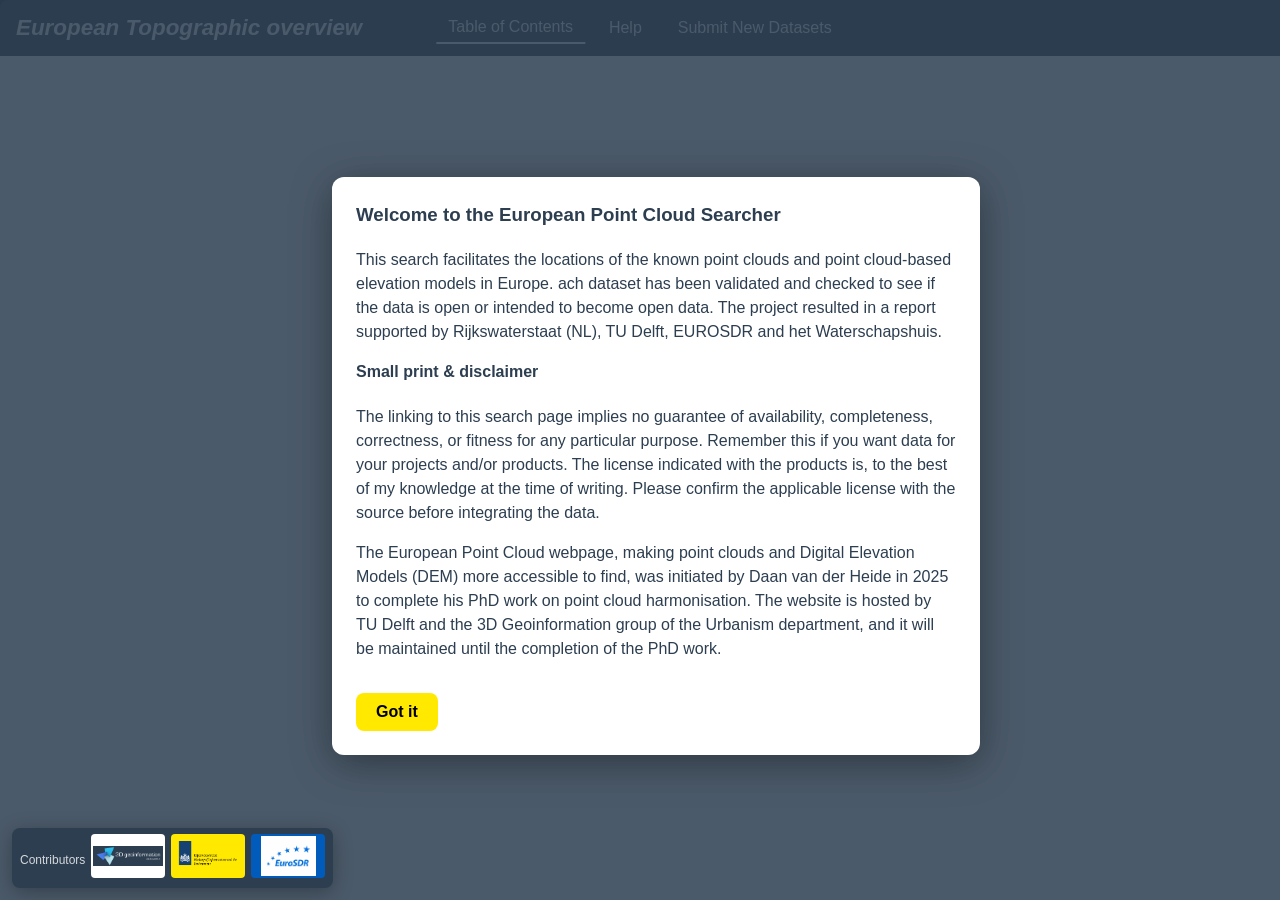
==== SRC/index.html @ 9c30ab34 "clicking" ====
<!DOCTYPE html>
<html lang="nl">
<head>
  <meta charset="UTF-8" />
  <title>European Point Clouds</title>
  <meta name="viewport" content="width=device-width, initial-scale=1" />
  <link rel="icon" type="image/png" href="images/logo_website.png">
  <link href="https://unpkg.com/maplibre-gl@2.4.0/dist/maplibre-gl.css" rel="stylesheet" />
  <style>
    html, body { height: 100%; margin: 0; font-family: 'Roboto', sans-serif; background: transparent; }
    #toc, #sidebar, #helpModal, #infoPanel { top: 70px; /* overal gelijk */ }
    .panel { position: fixed; top: 48px; right: 12px; background: #2c3e50; color: #fff; padding: 16px; border-radius: 8px; box-shadow: 0 4px 20px rgba(0,0,0,0.3); overflow-y: auto; display: none; z-index: 1001; }
    #logo-container { position: fixed; top: 12px; left: 12px; z-index: 2000; }
    #logo { height: 48px; width: auto; }
    #logo-bar { position: fixed; top: 12px; left: 12px; z-index: 2000; display: flex; align-items: center; gap: 12px; background: #2c3e50; padding: 8px 12px; border-radius: 8px; box-shadow: 0 4px 20px rgba(0,0,0,0.3); }
    /* Fullscreen background overlay */
    #introModal { display: flex; justify-content: center; align-items: center; flex-direction: column; position: fixed; top: 0; left: 0; width: 100vw; height: 100vh; background: rgba(44,62,80,0.85); z-index: 2000; }
    /* White content box inside the modal */
    #introModal .intro-content { background: #fff; color: #2c3e50; padding: 24px; border-radius: 12px; max-width: 600px; width: 90%; line-height: 1.5; box-shadow: 0 8px 40px rgba(0,0,0,0.4); overflow-y: auto; max-height: 80vh; }
    #introModal h3 { margin-top: 0; }
    #introModal h4 { margin-top: 1em; }
    #introModal button { display: inline-block; /* button only as wide as content */ margin: 16px auto 0 auto; /* auto left/right centers it */ text-align: center; /* make sure text stays centered */ padding: 10px 20px; font-size: 1rem; font-weight: bold; background: #ffe900; border: none; border-radius: 8px; cursor: pointer; transition: background 0.2s ease; }
    #introModal button:hover { background: #ffef33; }
    #toc { position: fixed; left: 12px; width: 370px; background: #2c3e50; color: #fff; padding: 24px 20px 24px 24px; border-radius: 14px; z-index: 1002; box-shadow: 0 4px 20px rgba(0,0,0,0.3); max-height: calc(90vh - 70px); /* limits height relative to window */ overflow-y: auto; /* enables scrolling */ box-sizing: border-box; /* padding stays inside width */ }
    /* Logos inside the TOC */
    #toc-logos { display: flex; justify-content: flex-start; align-items: center; gap: 12px; margin-bottom: 16px; }
    #toc-logos img { height: 36px; width: auto; cursor: pointer; transition: transform 0.2s ease; }
    #toc-logos img#logo { height: 48px; /* bigger site logo */ margin-right: 12px; }
    #helpModal { width: 25%; max-height: calc(90vh - 48px); right: 12px; top: 70px; background: #2c3e50; /* <-- witte achtergrond */ color: #fff; /* tekst zwart maken */ padding: 24px; /* wat lucht rondom */ border-radius: 12px; box-shadow: 0 8px 40px rgba(0,0,0,0.3); }
    #helpModal a { color: #fff; /* wit */ font-weight: bold; /* vetgedrukt */ text-decoration: underline; }
    #helpModal a:visited, #helpModal a:active, #helpModal a:hover { color: #fff; /* blijft wit in alle staten */ }
    #contributors-label { font-size: 0.75rem; /* kleiner */ color: #fff; /* wit */ text-align: center; /* netjes onder de logo’s */ margin-top: 4px; /* beetje ruimte erboven */ opacity: 0.8; /* iets subtieler */ }
    #toc-logos img:hover { transform: scale(1.1); }
    #toc h2 { font-size: 2.2rem; margin-top: 0; margin-bottom: 14px; text-align: center; }
    #toc input { width: 100%; border-radius: 8px; margin-bottom: 20px; padding: 12px; font-size:1.1rem; background: #fff; color: #222; border: none; outline: none; font-family: inherit; box-sizing: border-box; }
    #toc h3 { margin: 8px 0 18px 0; font-size: 1.2rem; font-weight: bold; color: #ffe900; letter-spacing: 0.02em; text-align: center; /* titel in het midden */ }
    .legend-categories { display: flex; flex-wrap: nowrap; /* alle vier op één rij */ gap: 12px; /* gelijke ruimte ertussen */ margin-bottom: 22px; }
    .legend-btn { flex: 1; /* alle knoppen even breed */ display: flex; flex-direction: column; /* kleur boven, tekst eronder */ align-items: center; /* alles gecentreerd */ justify-content: center; gap: 6px; /* ruimte tussen kleur en tekst */ font-size: 1rem; font-weight: 600; padding: 12px 0; border-radius: 8px; border: none; cursor: pointer; background: #242a34; color: #fff; outline: 2px solid transparent; transition: background 0.15s, outline 0.15s; }
    .legend-btn.active, .legend-btn:focus { background: #444; outline: 2px solid #ffe900; }
    .legend-btn[data-color]::before { content: ""; width: 20px; height: 20px; border-radius: 4px; background: var(--cat-color, #bbb); border: 2px solid #fff; box-shadow: 0 0 0 1px #111; }
    .legend-btn:hover::before { border-color: #ffe900; /* Rijkswaterstaat-geel */ }
    .legend-btn.home-btn { flex-direction: column; gap: 4px; }
    .legend-btn.home-btn::before { content: "🏠"; /* huis-icoon, kan je ook vervangen door een img */ font-size: 1.4rem; line-height: 1; }
    .legend-btn.region-btn::before { content: ""; width: 24px; height: 24px; background: url('images/region_icon.svg') no-repeat center center / contain; }
    .overview-btn { display: block; width: 100%; /* volle breedte van de TOC */ text-align: center; /* tekst in het midden */ background: #ffe900; color: #333; font-weight: bold; border-radius: 8px; padding: 10px 0; /* horizontaal padding eruit, zodat het smal blijft */ border: none; cursor: pointer; transition: background 0.12s; box-sizing: border-box; }
    .legend-btn.overview-home-btn { background: #ffe900; color: #333; font-weight: bold; }
    .legend-btn.overview-home-btn:hover { background: #ffef33; }
    .overview-btn:hover { background: #ffe666; }
    .divider { border-top: 2px dashed #ffe900; margin: 22px 0 10px 0; text-align: center; position: relative; font-size: 1rem; color: #ffe900; letter-spacing: 0.04em; opacity: 0.95; }
    .country-list { margin: 0; padding: 0; list-style: none; overflow: hidden; }
    .country-item { background: rgba(255,255,255,0.08); color: #fff; margin-bottom: 8px; padding: 10px 14px; border-radius: 7px; font-size: 1.08rem; cursor: pointer; border-left: 6px solid var(--cat-color, #ffe900); opacity: 0; max-height: 0; transition: all 0.55s cubic-bezier(0.77,0,0.175,1); transform: translateY(-20px); }
    .country-item.show { opacity: 1; max-height: 48px; transform: translateY(0); }
    #sidebar { right: 12px; left: auto; width: 40vw; min-width: 340px; max-width: 800px; max-height: calc(90vh - 48px); background: #2c3e50; color: #fff; padding: 24px; border-radius: 12px; box-shadow: 0 8px 40px rgba(0,0,0,0.40); overflow-y: auto; display: none; z-index: 1002; font-size: 1.1rem; box-sizing: border-box; }
    #sidebar a { color: #fff; font-weight: bold; text-decoration: underline; word-break: break-all; }
    #sidebar-header { display: flex; justify-content: space-between; align-items: center; margin-bottom: 12px; position: relative; }
    #sidebar-header h3 { margin: 0; font-weight: bold; font-size: 20px; color: white; flex: 1 1 auto; line-height: 1.2; overflow: hidden; text-overflow: ellipsis; white-space: nowrap; }
    #map { position: absolute; top: 0; right: 0; bottom: 0; left: 0; }
    #tabs { display: flex; align-items: center; justify-content: space-between; background: #2c3e50; padding: 15px 16px; position: fixed; top: 0; width: 100%; z-index: 1003; box-sizing: border-box; }
    #tab-title { color: #fff; font-size: 1.4rem; font-weight: bold; white-space: nowrap; font-weight: bold; /* vet */ font-style: italic; /* cursief */ }
    #tab-buttons { position: absolute; left: 50%; transform: translateX(-50%); /* echt centreren */ display: flex; gap: 12px; }
    #tabs button { color: #fff; background: none; border: none; padding: 6px 12px; font-size: 1rem; cursor: pointer; }
    .info-step { display: flex; flex-wrap: wrap; gap: 16px; margin-bottom: 28px; align-items: flex-start; }
    .info-text { flex: 1 1 55%; min-width: 240px; }
    .info-gif { flex: 1 1 40%; text-align: center; }
    .info-gif img { max-width: 100%; border-radius: 8px; box-shadow: 0 2px 8px rgba(0,0,0,0.4); }
    #tabs button.active { border-bottom: 2px solid #fff; }
    .toc-category-btn { flex: 0 0 auto; padding: 4px 8px; margin: 2px; font-size: 0.8rem; background: #444; color: #fff; border: none; border-radius: 4px; cursor: pointer; }
    .toc-category-btn:hover { background: #666; }
    li { padding: 8px 0; cursor: pointer; }
    li:hover { text-decoration: none; }
    #infoPanel { display: none; position: fixed; /* make sure it floats like the other panels */ left: 12px; /* adjust this to move it lower */ width: 42vw; min-width: 340px; max-width: 860px; max-height: calc(90vh - 90px); /* match the new top value */ background: #2c3e50; /* match sidebar style if you want */ color: #fff; padding: 24px; border-radius: 12px; box-shadow: 0 8px 40px rgba(0,0,0,0.40); overflow-y: auto; z-index: 1002; font-size: 1.1rem; box-sizing: border-box; }
    li { padding: 8px 0; cursor: default; /* geen klik-handje meer */ text-decoration: none; /* geen underline */ }
    li a { cursor: pointer; text-decoration: underline; color: #fff; /* of je eigen kleur */ }
    li a:hover { text-decoration: underline; /* blijft klassiek link-gedrag */ }
    #logo-bar-bottom { position: fixed; bottom: 12px; left: 12px; z-index: 2000; display: flex; align-items: center; justify-content: center; gap: 6px; /* kleine afstand */ background: #2c3e50; padding: 6px 8px; border-radius: 8px; box-shadow: 0 4px 20px rgba(0,0,0,0.3); }
    #logo-bar-bottom img { width: 70px; /* vaste breedte */ height: 40px; /* vaste hoogte */ object-fit: contain; /* behoud verhoudingen binnen dat vlak */ background: #fff; /* evt. standaard achtergrond */ padding: 2px; border-radius: 4px; }
    #logo-bar-bottom img:hover { transform: scale(1.1); }
    #logo-bar-bottom a#logo-tudelft img { background: #fff !important; }
    #logo-bar-bottom a#logo-eurosdr img { background: #005bbb !important; }
    #logo-bar-bottom a#logo-rws img { background: #ffe900 !important; }
  </style>
</head>
<body> 
  <!-- <div id="logo-container"> --> 
    <div id="map">

    </div> 
    <div id="toc" class="panel"> 
      <div id="toc-country" style="display:block;"> 
        <!-- <h2>Topographic data overview of Europe</h2> -->
        <input id="tocSearch" placeholder="Search a country..." /> 
        <h3>Category search</h3> 
        <div id="legendCategories" class="legend-categories"></div> 
        <button id="overviewBtn" class="overview-btn">Reset view</button> 
        <div id="dividerLine" class="divider" style="display:none;">&mdash;&mdash;&mdash; Available countries &mdash;&mdash;&mdash;</div> 
        <ul id="countryList" class="country-list"></ul> 
      </div> 
      
      <!-- Regio-TOC --> 
      <div id="toc-region" style="display:none;"> 
        <h2>National level data overview</h2> 
        <div id="regionFilterBtns" style="margin-bottom:14px;"></div> 
        <div id="regionDividerLine" class="divider" style="display:none;">&mdash;&mdash;&mdash; Available regions &mdash;&mdash;&mdash;</div> 
        <ul id="regionList" class="country-list"></ul> 
        <button id="regionOverviewBtn" class="overview-btn" style="margin-top:18px;">Return to national overview</button> </div> 
      </div> <div id="sidebar" class="panel"> 
        <div id="sidebar-header">
           <h3 id="infoTitle"></h3> 
          </div> <div id="info">Select a country.</div> 
        </div> <div id="helpModal" class="panel"> 
          
          <!-- <button id="helpModalClose">&times;</button> --> 
        <div id="helpModalContent">
          <h3>Help us grow the European Point Clouds website</h3> 
          <p>We aim to provide the most complete overview of available point cloud and elevation datasets. However, some data might still be missing or not yet included.</p> 
          <p> Your contribution helps us keep this overview accurate and up to date. Do you know of data that should be added? Let us know, and we will include it as soon as possible.</p> 
          <p>Simply click the link to the google form, and fill in the questions!!</p> 
          <a href="https://forms.gle/3NaWoRirKtWohpAC6" target="_blank" rel="noopener noreferrer">Click here to fill out the form</a> 
        </div> 
      </div> 
          
          
      <div id="tabs"> 
        <div id="tab-title">European Topographic overview</div> <div id="tab-buttons">
          <button id="tab-toc" class="active">Table of Contents</button> 
          <button id="tab-info">Help</button> 
          <button id="tab-help">Submit New Datasets </button> 
        </div> <div id="tab-spacer"></div>
          </div> <div id="introModal" class="panel"> 
          <div class="intro-content"> 
            <h3>Welcome to the European Point Cloud Searcher</h3> 
            <p> This search facilitates the locations of the known point clouds and point cloud-based elevation models in Europe. 
              ach dataset has been validated and checked to see if the data is open or intended to become open data. 
              The project resulted in a report supported by Rijkswaterstaat (NL), TU Delft, EUROSDR and het Waterschapshuis. </p> 
              <h4>Small print &amp; disclaimer</h4> <p> The linking to this search page implies no guarantee of availability, completeness, correctness, or fitness for any particular purpose. 
                Remember this if you want data for your projects and/or products. 
                The license indicated with the products is, to the best of my knowledge at the time of writing. 
                Please confirm the applicable license with the source before integrating the data. </p> 
                <p> The European Point Cloud webpage, making point clouds and Digital Elevation Models (DEM) more accessible to find, was initiated by Daan van der Heide in 2025 to complete his PhD work on point cloud harmonisation. 
                  The website is hosted by TU Delft and the 3D Geoinformation group of the Urbanism department, and it will be maintained until the completion of the PhD work. </p> 
              <button id="introBtn">Got it</button> 
            </div> 
          </div> 
                
                <!-- Information Panel --> 

                <div id="infoPanel" class="panel"> 
                  <h2>How to use European Point Clouds website</h2> 
                  <p> This platform helps you explore national and regional topographic and point cloud datasets across Europe. 
                    Follow the steps below — each section includes an explanation and an example GIF. </p> 
                  <div class="info-step"> <div class="info-text"> 
                  <h3>1. Move and Zoom the Map</h3> 
                  <p> Drag the map with your mouse to move, scroll to zoom in/out, or use pinch gestures on touch devices. 
                    Hold <kbd>Shift</kbd> and drag to tilt and rotate the map. </p>
                   </div> <div class="info-gif"> <img src="images/gifs/step1.gif" alt="GIF showing map navigation" /> </div> 
                  </div> 
                  <div class="info-step"> 
                    <div class="info-text"> 
                      <h3>2. Use the Table of Contents (TOC)</h3> 
                      <p> Open the left-hand panel to browse all available countries. You can filter with the search bar or click a category button to highlight only specific dataset types: </p> 
                      <ul> 
                            <li><span style="color:#A7C1D9; font-weight:bold;">Region</span> – regional dataset</li>
                            <li><span style="color:#A9B689; font-weight:bold;">Pointcloud</span> – LiDAR datasets</li>
                            <li><span style="color:#D4602A; font-weight:bold;">Digital Elevation Model</span> – raster Digital Elevation Models</li>
                            <li><span style="color:#ffcccc; font-weight:bold;">No info</span> – no open information</li>

                       </ul> </div> 
                  
                      </div> 
                      <div class="info-step"> 
                        <div class="info-text"> 
                          <h3>3. Select a Country</h3> 
                          <p> Click a country in the TOC list, or directly on the map. The map will highlight the country and show information in the right-hand panel. 
                            If regional data exists, a new panel with regions will appear. </p> 
                          </div> 
                              <div class="info-gif"> <img src="images/gifs/step2.gif" alt="GIF showing search in TOC" /> </div> 
                        </div> <div class="info-step"> 
                          <div class="info-text"> 
                            <h3>4. Explore Detailed Information</h3> 
                            <p>When you select a country or region, details will appear: dataset type, accuracy, acquisition year, and links to the provider. The dataroom link, refers you to the landing page where you can download the elevation datasets. </p> 
                            </div> <div class="info-gif"> <img src="images/step3.png" alt="GIF showing information panel" /> </div> 
                            </div> <div class="info-step"> <div class="info-text"> <h3>5. Return to Overview</h3> 
                            <p> Use the <em>Return to national Overview view</em> button in the TOC to reset the map and return to the full European overview. </p> 
                            </div> <div class="info-gif"> <img src="images/gifs/step5.gif" alt="GIF showing overview reset" /> </div> 
                            </div> 
                            </div>
                            <div id="logo-bar-bottom">
                               <div id="contributors-label">Contributors</div> 
                               <a id="logo-tudelft" href="https://3d.bk.tudelft.nl/" target="_blank"> <img src="images/logo_tudelft.png" alt="TU Delft"> </a> 
                               <a id="logo-rws" href="https://www.rijkswaterstaat.nl/" target="_blank"> <img src="images/logo_rws.png" alt="Rijkswaterstaat"> </a> 
                               <a id="logo-eurosdr" href="https://www.eurosdr.net/" target="_blank"> <img src="images/logo_eurosdr.png" alt="EuroSDR"> </a> 
                            </div> 
                            <script src="https://unpkg.com/maplibre-gl@2.4.0/dist/maplibre-gl.js"></script> 
                            <script src="https://unpkg.com/@turf/turf@6/turf.min.js"></script> 

          <script> (function() { 
    function debounce(fn, delay) { 
        let timer; 
        return function(...args) { 
            clearTimeout(timer); 
            timer = setTimeout(() => fn.apply(this, args), delay); 
        }; 
    } 

    const categoryColors = { 
        Region: '#A7C1D9', 
        Pointcloud: '#A9B689', 
        DEM: '#D4602A', 
        'No Info':'#8E8E93' 
    }; 

    // State 
    let countriesData, regionsData; 
    let selectedCountryFeature = null; 
    let selectedRegionFeatureId = null; 
    let activeCategory = null; 

    // DOM 
    function showCountryTOC() { 
        document.getElementById('toc-country').style.display = 'block'; 
        document.getElementById('toc-region').style.display = 'none'; 
    } 

    function showRegionTOC() { 
        document.getElementById('toc-country').style.display = 'none'; 
        document.getElementById('toc-region').style.display = 'block'; 
    } 

    function overviewReset() { 
        activeCategory = null; 
        selectedCountryFeature = null; 
        selectedRegionFeatureId = null; 
        regionsData = null; 
        document.getElementById('tocSearch').value = ''; 
        document.querySelectorAll('.legend-btn').forEach(b => b.classList.remove('active')); 
        showCountryTOC(); 
        if (window.map) { 
            if (map.getLayer('country-fill')) map.setLayoutProperty('country-fill', 'visibility', 'visible'); 
            if (map.getLayer('country-border')) map.setLayoutProperty('country-border', 'visibility', 'visible'); 
            if (map.getLayer('region-fill')) map.removeLayer('region-fill'); 
            if (map.getLayer('region-border')) map.removeLayer('region-border'); 
            if (map.getSource('regions')) map.removeSource('regions'); 
            map.easeTo({ center: [5, 50], zoom: 5, pitch: 0, bearing: 0, duration: 1000 }); 
        } 
        map.setMinZoom(2); 
        sidebar.style.display = 'none'; // Sidebar sluiten bij reset 
        renderCountriesList(); 
    } 

    const sidebar = document.getElementById('sidebar'); 
    const infoBox = document.getElementById('info'); 
    const infoTitleEl = document.getElementById('infoTitle'); 
    // const closeBtn = document.getElementById('closeBtn'); 
    const introModal = document.getElementById('introModal'); 
    const introBtn = document.getElementById('introBtn'); 
    const legendCatsEl = document.getElementById('legendCategories'); 
    const overviewBtn = document.getElementById('overviewBtn'); 
    const countryListEl = document.getElementById('countryList'); 
    const dividerLine = document.getElementById('dividerLine'); 
    const tocSearch = document.getElementById('tocSearch'); 
    const tabs = { 
        toc: document.getElementById('tab-toc'), 
        info: document.getElementById('tab-info'), 
        help: document.getElementById('tab-help') 
    }; 
    const infoPanel = document.getElementById('infoPanel'); 
    const panels = { 
        toc: document.getElementById('toc'), 
        info: infoPanel, // <-- juiste panel koppelen 
        help: document.getElementById('helpModal') 
    }; 

    // Init 
    // tocSearch.addEventListener('input', debounce(updateTOCList, 200)); 
    tocSearch.addEventListener('input', renderCountriesList); 
    overviewBtn.onclick = overviewReset; 
    introBtn.addEventListener('click', () => introModal.style.display = 'none'); 
    tabs.toc.addEventListener('click', () => showTab('toc')); 
    tabs.info.addEventListener('click', () => showTab('info')); 
    tabs.help.addEventListener('click', () => showTab('help')); 
    // document.getElementById('helpModalClose').addEventListener('click', () => showTab('toc')); 

    function showTab(name) { 
        Object.keys(panels).forEach(key => { 
            panels[key].style.display = (key === name) ? 'block' : 'none'; 
            tabs[key].classList.toggle('active', key === name); 
        }); 
        if (name === 'help') { 
            sidebar.style.display = 'none'; // Sidebar verbergen bij help 
        } 
    } 

    // Load data 
    fetch('data/map_data_overview.geojson') 
    .then(r => r.json()) 
    .then(cd => { 
        countriesData = cd; 
        countriesData.features.forEach((f, i) => { 
            if (f.id === undefined) f.id = i; 
            const d = f.properties.Data; 
            if (!d || d.trim() === '') { 
                f.properties.Data = 'No Info'; // altijd zelfde notatie 
            } 
            f.properties.infoStatus = d ? (d.toLowerCase() === 'region' ? 'region' : 'hasinfo') : 'noinfo'; 
        }); 
        introModal.style.display = 'flex'; 
        setTimeout(() => { 
            introBtn.disabled = false; 
            introBtn.style.display = 'inline-block'; 
        }, 5000); 
        renderCategoryButtons(); 
        renderCountriesList(); 
        initMap(); 
        updateTOCList(); 
        showTab('toc'); 
    }); 

    function renderCategoryButtons() { 
        legendCatsEl.innerHTML = ''; 
        const orderedCats = ['Pointcloud', 'DEM', 'No Info', 'Region']; 
        orderedCats.forEach(cat => { 
            const color = categoryColors[cat] || '#8E8E93'; 
            const btn = document.createElement('button'); 
            btn.className = 'legend-btn'; 
            btn.setAttribute('data-color', cat); 
            btn.style.setProperty('--cat-color', color); 
            if (cat === 'Region') { 
                btn.classList.add('region-btn'); 
                btn.innerHTML = '<span>Regional</span>'; // logo + tekst via CSS 
            } else { 
                btn.textContent = cat; 
            } 
            btn.onclick = () => { 
                document.querySelectorAll('.legend-btn').forEach(b => b.classList.remove('active')); 
                if (activeCategory === cat) { 
                    activeCategory = null; 
                    renderCountriesList(); 
                    return; 
                } 
                activeCategory = cat; 
                btn.classList.add('active'); 
                renderCountriesList(); 
            }; 
            legendCatsEl.appendChild(btn); 
        }); 
    } 

    // NIEUW: normaliseer categorie-naam naar vaste set 
    function normalizeCat(cat) { 
        if (!cat) return 'No Info'; 
        const n = String(cat).trim().toLowerCase(); 
        if (n === 'region') return 'Region'; 
        if (n === 'pointcloud' || n === 'point cloud') return 'Pointcloud'; 
        if (n === 'dem' || n === 'digital elevation model') return 'DEM'; 
        if (n === 'no info' || n === 'noinfo' || n === 'geen info') return 'No Info'; 
        return cat; // laat onbekende labels intact 
    } 

    // NIEUW: haal kleur op ongeacht hoofdletters/varianten 
    function getCatColor(cat) { 
        return (categoryColors[normalizeCat(cat)] || '#8E8E93'); 
    } 

    // AANGEPAST: kleuren in landenlijst via getCatColor 
    function renderCountriesList() { 
        showCountryTOC(); 
        let countries = countriesData.features.filter(f => f.properties.Name && !f.properties.RegionName); 
        const q = tocSearch.value.trim().toLowerCase(); 
        if (!q && !activeCategory) { 
            countryListEl.innerHTML = ''; 
            dividerLine.style.display = 'none'; 
            return; 
        } 
        if (q) { 
            countries = countries.filter(f => f.properties.Name.toLowerCase().includes(q)); 
        } 
        if (activeCategory) { 
            countries = countries.filter(f => normalizeCat(f.properties.Data || 'No Info') === activeCategory); 
            dividerLine.style.display = 'block'; 
        } else { 
            dividerLine.style.display = 'none'; 
        } 
        countries = countries.sort((a, b) => a.properties.Name.localeCompare(b.properties.Name)); 
        countryListEl.innerHTML = ''; 
        countries.forEach((c, idx) => { 
            const li = document.createElement('li'); 
            li.className = 'country-item'; 
            li.style.setProperty('--cat-color', getCatColor(c.properties.Data)); 
            const a = document.createElement('a'); 
            a.href = '#'; 
            a.textContent = c.properties.Name; 
            a.onclick = (e) => { 
                e.preventDefault(); 
                handleCountrySelect(c); 
            }; 
            li.appendChild(a); 
            countryListEl.appendChild(li); 
            setTimeout(() => li.classList.add('show'), 70 + idx * 45); 
        }); 
    } 

    function renderRegionList() { 
        showRegionTOC(); 
        const regionFilterBtns = document.getElementById('regionFilterBtns'); 
        regionFilterBtns.innerHTML = ''; 
        regionFilterBtns.className = 'legend-categories'; 
        const countryDataType = selectedCountryFeature?.properties?.Data || 'No Info'; 

        // Overview knop (altijd) 
        const homeBtn = document.createElement('button'); 
        homeBtn.className = 'legend-btn overview-home-btn'; // apart maken 
        homeBtn.innerHTML = '<span>National dataset</span>';
        homeBtn.style.setProperty('--cat-color', getCatColor(countryDataType)); 
        homeBtn.onclick = () => { 
            // Geen active state meer – gewoon navigatie 
            const mainRegion = regionsData.features.find( 
                f => (f.properties.Name || '').toLowerCase() === (selectedCountryFeature.properties.Name || '').toLowerCase() 
            ); 
            if (mainRegion) { 
                selectRegion(mainRegion.id, mainRegion.properties); 
            } else { 
                showInfo(selectedCountryFeature.properties, false); 
            } 
        }; 
        regionFilterBtns.appendChild(homeBtn); 

        // Bepaal beschikbare categorieën 
        if (regionsData && regionsData.features && regionsData.features.length > 0) { 
            const catsAvailable = [...new Set( 
                regionsData.features.map(f => normalizeCat(f.properties.Data || 'No Info')) 
            )]; 
            catsAvailable.forEach(cat => { 
                if (cat === 'Country data') return; 
                const btn = document.createElement('button'); 
                btn.className = 'legend-btn'; 
                btn.textContent = cat; 
                btn.style.setProperty('--cat-color', getCatColor(cat)); 
                btn.onclick = () => { 
                    [...regionFilterBtns.children].forEach(b => b.classList.remove('active')); 
                    btn.classList.add('active'); 
                    const filteredRegions = regionsData.features.filter( 
                        f => normalizeCat(f.properties.Data || 'No Info') === cat 
                    ); 
                    showRegionList(filteredRegions, cat); 
                }; 
                regionFilterBtns.appendChild(btn); 
            }); 
        } 
        // Start: geen lijst 
        document.getElementById('regionList').innerHTML = ''; 
    } 

    // AANGEPAST: kleurblokjes in de regio-lijst via getCatColor 
    function showRegionList(filteredRegions, cat) { 
        const regionList = document.getElementById('regionList'); 
        const divider = document.getElementById('regionDividerLine'); 
        regionList.innerHTML = ''; 
        if ( filteredRegions.length === 1 && selectedCountryFeature && filteredRegions[0].properties.Name.toLowerCase() === selectedCountryFeature.properties.Name.toLowerCase() ) { 
            selectRegion(filteredRegions[0].id, filteredRegions[0].properties); 
            divider.style.display = 'none'; 
            return; 
        } 
        divider.style.display = (cat && cat !== 'Country data' && filteredRegions.length > 0) ? 'block' : 'none'; 
        filteredRegions.forEach((f, i) => { 
            if (f.id === undefined) f.id = i; 
            const li = document.createElement('li'); 
            li.className = 'country-item'; 
            li.textContent = f.properties.Name; 
            li.style.setProperty('--cat-color', getCatColor(normalizeCat(f.properties.Data))); 
            li.onclick = () => { 
                const region = regionsData.features.find(r => r.id === f.id); 
                if (region) { 
                    selectRegion(region.id, region.properties); 
                } else { 
                    showInfo(f.properties, true); 
                } 
            }; 
            regionList.appendChild(li); 
            setTimeout(() => li.classList.add('show'), 70 + i * 45); 
        }); 
    } 

    function handleCountrySelect(feature) { 
        selectedCountryFeature = feature; 
        fetch(`data/region_map_data_${feature.properties.Name.toLowerCase().replace(/\s+/g, '_')}.geojson`)


        .then(r => r.ok ? r.json() : Promise.reject()) 
        .then(rd => { 
            if (rd && rd.features) { 
                rd.features.forEach((f, i) => { 
                    if (f.id === undefined) f.id = i; 
                    f.properties.Data = normalizeCat(f.properties.Data); 
                }); 
            } 
            regionsData = rd; 
            let mainRegion = regionsData.features.find( 
                f => (f.properties.Name || '').toLowerCase() === (feature.properties.Name || '').toLowerCase() 
            ); 
            selectedCountryFeature.mainRegion = mainRegion || null; 
            if (mainRegion) { 
                // Prefer the main region 
                showInfo(mainRegion.properties, true); 
                if (map.getSource('regions')) { 
                    if (selectedRegionFeatureId !== null) { 
                        map.setFeatureState({ source: 'regions', id: selectedRegionFeatureId }, { selected: false }); 
                    } 
                    selectedRegionFeatureId = mainRegion.id; 
                    map.setFeatureState({ source: 'regions', id: mainRegion.id }, { selected: true }); 
                } else { 
                    selectedRegionFeatureId = mainRegion.id; 
                } 
                try { 
                    const bbox = turf.bbox(mainRegion); 
                    map.fitBounds([[bbox[0], bbox[1]], [bbox[2], bbox[3]]], { padding: 20, duration: 1000, pitch: 45, bearing: 0 }); 
                } catch (e) {} 
            } else { 
                // Fallback: no region found 
                showInfo(feature.properties, false); 
            } 
            renderRegionList(); 
            showRegionsOnMap(regionsData); // These must always run 
            showTab('toc'); 
            map.setMinZoom(5); 
        }) 
        .catch(() => { 
            regionsData = { type: 'FeatureCollection', features: [] }; 
            renderRegionList(); 
            showInfo(feature.properties, false); 
            showTab('toc'); 
            map.setMinZoom(5); 
        }); 
    } 

    document.getElementById('regionOverviewBtn').onclick = overviewReset; 

    function updateTOCForType(type) { 
        tocSearch.style.display = 'none'; 
        tocList.innerHTML = ''; 
        tocList.style.display = 'flex'; 
        tocList.style.flexWrap = 'wrap'; 
        tocList.style.gap = '4px'; 
        const colorMap = { 
            Region: '#A7C1D9', 
            Pointcloud: '#A9B689', 
            DEM: '#D4602A', 
            'No info': '#8E8E93' 
        }; 
        const matches = countriesData.features 
        .filter(f => type === 'No info' ? !f.properties.Data : f.properties.Data === type) 
        .map(f => f.properties.Name) 
        .sort(); 
        if (!matches.length) { 
            tocList.innerHTML = '<li><em>No matches</em></li>'; 
        } else { 
            matches.forEach(name => { 
                const li = document.createElement('li'); 
                li.textContent = name; 
                li.style.backgroundColor = colorMap[type]; 
                li.style.color = '#fff'; 
                li.style.padding = '4px 8px'; 
                li.style.margin = '2px'; 
                li.addEventListener('click', () => { 
                    const feat = countriesData.features.find(f => f.properties.Name === name); 
                    handleCountrySelect(feat); 
                }); 
                tocList.append(li); 
            }); 
        } 
        const resetBtn = document.createElement('button'); 
        resetBtn.textContent = 'Reset view'; 
        resetBtn.style.padding = '4px 8px'; 
        resetBtn.style.margin = '2px'; 
        resetBtn.addEventListener('click', resetToCountries); 
        tocList.append(resetBtn); 
    } 

    function updateTOCList() { 
        const q = tocSearch.value.trim().toLowerCase(); 
        countryListEl.innerHTML = ''; 
        if (!q) { 
            return; 
        } 
        let matches = countriesData.features 
        .filter(f => f.properties.Name && !f.properties.RegionName) 
        .map(f => f.properties.Name) 
        .filter(n => n.toLowerCase().includes(q)); 
        matches = Array.from(new Set(matches)).sort(); 
        if (!matches.length) { 
            countryListEl.innerHTML = '<li><em>No matches</em></li>'; 
            return; 
        } 
        matches.forEach(name => { 
            const li = document.createElement('li'); 
            li.className = 'country-item'; 
            li.textContent = name; 
            countryListEl.appendChild(li); 
            setTimeout(()=>li.classList.add('show'), 70); // optioneel, voor animatie 
            li.onclick = () => alert('Select: ' + name); 
        }); 
    } 

    function initMap() { 
        window.map = new maplibregl.Map({ 
            container: 'map', 
            style: { 
                version: 8, 
                sources: { 
                    osm: { 
                        type: 'raster', 
                        tiles: ['https://tile.openstreetmap.org/{z}/{x}/{y}.png'], 
                        tileSize: 256 
                    } 
                }, 
                layers: [{ 
                    id: 'osm', 
                    type: 'raster', 
                    source: 'osm', 
                    paint: { 'raster-opacity': 1 } 
                }] 
            }, 
            center: [5, 50], 
            zoom: 4, 
            pitch: 0, 
            bearing: 0, 
            minZoom: 2, 
            maxZoom: 10 
        }); 
        map.on('load', () => { 
            const onlyCountries = { 
                type: 'FeatureCollection', 
                features: countriesData.features.filter(f => f.properties.Name && !f.properties.RegionName) 
            }; 
            map.addSource('countries', { type: 'geojson', data: onlyCountries, generateId: true }); 
            map.addLayer({ 
                id: 'country-fill', 
                type: 'fill', 
                source: 'countries', 
                paint: { 
                    'fill-color': ['case', ['boolean', ['feature-state', 'highlightAllGreen'], false], '#A7C1D9', ['==', ['get', 'Data'], 'Region'], '#A7C1D9', ['==', ['get', 'Data'], 'Pointcloud'], '#A9B689', ['==', ['get', 'Data'], 'DEM'], '#D4602A', '#8E8E93'], 
                    'fill-opacity': 0.6 
                } 
            }); 
            map.addLayer({ 
                id: 'country-border', 
                type: 'line', 
                source: 'countries', 
                paint: { 
                    'line-color': '#333', 
                    'line-width': 2 
                } 
            }); 
            ['mouseenter', 'mouseleave'].forEach(evt => { 
                map.on(evt, 'country-fill', () => map.getCanvas().style.cursor = evt === 'mouseenter' ? 'pointer' : ''); 
            }); 
            map.on('click', 'country-fill', e => { 
                const feat = e.features[0]; 
                if (feat.properties.infoStatus !== 'hasinfo' && feat.properties.infoStatus !== 'region') return; 
                handleCountrySelect(feat); 
            }); 

            // Click outside countries/regions to return to overview
            map.on('click', e => {
                // Check if click hit any features on country or region layers
                const countryFeatures = map.queryRenderedFeatures(e.point, { layers: ['country-fill'] });
                const regionFeatures = map.queryRenderedFeatures(e.point, { layers: ['region-fill'] });
                
                // If no features were hit and we're currently viewing regions, return to overview
                if (countryFeatures.length === 0 && regionFeatures.length === 0 && regionsData) {
                    overviewReset();
                }
            });
        }); 
    } 

    // AANGEPAST: kaart-styling robuust tegen hoofdletters/varianten 
    function showRegionsOnMap(rd) { 
        if (map.getLayer('country-fill')) map.setLayoutProperty('country-fill', 'visibility', 'none'); 
        if (map.getLayer('country-border')) map.setLayoutProperty('country-border', 'visibility', 'none'); 
        if (map.getLayer('region-fill')) map.removeLayer('region-fill'); 
        if (map.getLayer('region-border')) map.removeLayer('region-border'); 
        if (map.getSource('regions')) map.removeSource('regions'); 
        map.addSource('regions', { type: 'geojson', data: rd, generateId: true }); 
        map.addLayer({ 
            id: 'region-fill', 
            type: 'fill', 
            source: 'regions', 
            filter: ['!=', ['get', 'Name'], selectedCountryFeature.properties.Name], 
            paint: { 
                'fill-color': [ 
                    'case', ['boolean', ['feature-state', 'selected'], false], '#ffe900', 
                    ['==', ['downcase', ['get', 'Data']], 'region'], '#A7C1D9', 
                    ['==', ['downcase', ['get', 'Data']], 'pointcloud'], '#A9B689', 
                    ['==', ['downcase', ['get', 'Data']], 'dem'], '#D4602A', 
                    ['==', ['downcase', ['get', 'Data']], 'no info'], '#8E8E93', 
                    /* else */ '#8E8E93' 
                ], 
                'fill-opacity': 0.5 
            } 
        }); 
        map.addLayer({ 
            id: 'region-border', 
            type: 'line', 
            source: 'regions', 
            paint: { 
                'line-color': [ 'case', ['==', ['get', 'Name'], selectedCountryFeature.properties.Name], '#0367ff', '#003399' ], 
                'line-width': [ 'case', ['==', ['get', 'Name'], selectedCountryFeature.properties.Name], 4, 2 ] 
            } 
        }); 
        map.on('click', 'region-fill', e => { 
            selectRegion(e.features[0].id, e.features[0].properties); 
        }); 
    } 

    function selectRegion(id, props) { 
        console.log('selectRegion', id, props.Name); 
        if (!regionsData || !regionsData.features || !regionsData.features[id]) return; 
        if (selectedRegionFeatureId !== null) { 
            map.setFeatureState({ source: 'regions', id: selectedRegionFeatureId }, { selected: false }); 
        } 
        selectedRegionFeatureId = id; 
        map.setFeatureState({ source: 'regions', id }, { selected: true }); 
        const feature = regionsData.features[id]; 
        try { 
            const bbox = turf.bbox(feature); 
            map.fitBounds([[bbox[0], bbox[1]], [bbox[2], bbox[3]]], { padding: 20, duration: 1000, pitch: 45, bearing: 0 }); 
        } catch (e) { 
            console.warn('Kan bounding box niet bepalen:', e); 
        } 
        showInfo(props, true); 
    } 

    function resetToCountries() { 
        selectedCountryFeature = null; 
        regionsData = null; 
        map.removeLayer('region-fill'); 
        map.removeLayer('region-border'); 
        map.removeSource('regions'); 
        tocSearch.style.display = ''; 
        tocSearch.value = ''; 
        tocList.innerHTML = ''; 
        sidebar.style.display = 'none'; 
        map.easeTo({ center: [5,50], zoom:5, pitch:0, bearing:0, duration:1000 }); 
    } 

    function zoomTo(feature, pitch) { 
        const bbox = turf.bbox(feature); 
        map.fitBounds([ [bbox[0], bbox[1]], [bbox[2], bbox[3]] ], { padding:20, duration:1000, pitch, bearing:0 }); 
    } 

function showInfo(p, regionMode) { 
  const hasInfo = p.Data && p.Data.toLowerCase() !== 'region'; 
  // Titel altijd tonen 
  infoTitleEl.textContent = p.Name || 'No name'; 

  // Maintext altijd tonen (ook als er geen data is) 
  const mainText = (p.Info && p.Info.trim() !== '') 
  ? `<p>${p.Info}</p>` 
  : '<p>No info available.</p>';

  if (!hasInfo) { 
    // Alleen de tekst uit Info laten zien 
    infoBox.innerHTML = mainText; 
  } else { 
    // Tekst + tabellen tonen 
    const xyRef = p['XY Ref'] ? linkifyEPSG(p['XY Ref']) : 'N/A'; 
    const zRef = p['Z Ref'] ? linkifyEPSG(p['Z Ref']) : 'N/A'; 

    const dataHtml = `
      <h4>Acquisition & Coverage</h4>
      <ul>
        <li><strong>Dataset type:</strong> ${p.Data||'N/A'}</li>
        <li><strong>Type:</strong> ${p.Type||'N/A'}</li>
      </ul>
      <h4>Accuracy</h4>
      <ul>
        <li><strong>Planimetric:</strong> ${p.Planimetric||'N/A'} m</li>
        <li><strong>Altimetric:</strong> ${p.Altimetric||'N/A'} m</li>
      </ul>
      <h4>Additional Info</h4>
      <ul>
        <li><strong>Year:</strong> ${p.Year||'N/A'}</li>
        <li><strong>Access:</strong> <a href="${p.Link||'#'}" target="_blank">View dataroom</a></li>
        <li><strong>XY-ref:</strong> ${xyRef}</li>
        <li><strong>Z-ref:</strong> ${zRef}</li>
      </ul>`; 

    infoBox.innerHTML = mainText + dataHtml; 
  } 
  sidebar.style.display = 'block'; 
}
function linkifyEPSG(text) { 
  const m = text.match(/\(EPSG:(\d+)\)/i); 
  return m 
    ? text.replace(
        /\(EPSG:(\d+)\)/i, 
        `<a href="https://epsg.io/${m[1]}" target="_blank">(EPSG:${m[1]})</a>`
      ) 
    : text; 
}

}()); 
</script> 
</body> 
</html>
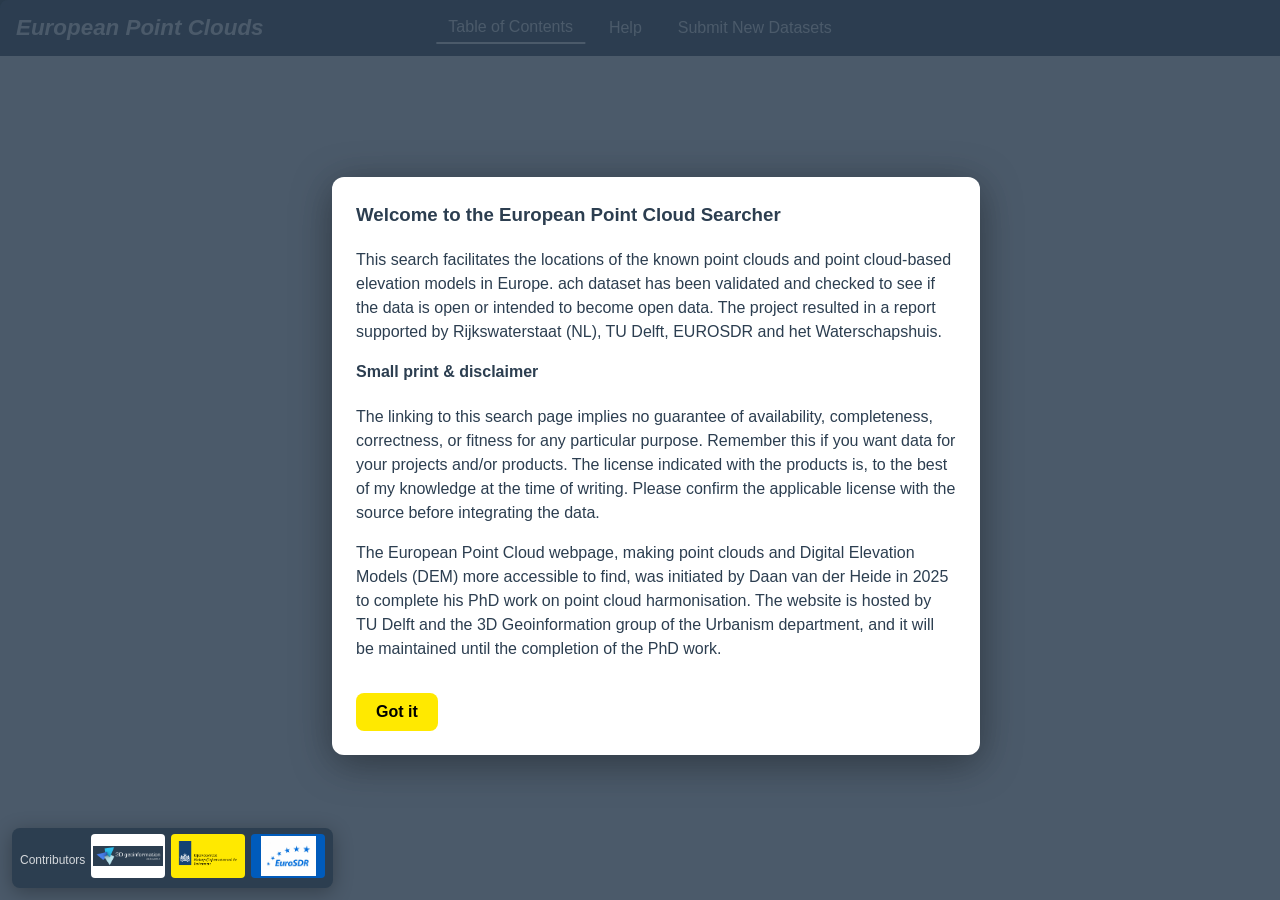
==== commit 11b065f0: "small correction in the name" ====
--- a/SRC/index.html
+++ b/SRC/index.html
@@ -121,7 +121,7 @@
           
           
       <div id="tabs"> 
-        <div id="tab-title">European Topographic overview</div> <div id="tab-buttons">
+        <div id="tab-title">European Point Clouds</div> <div id="tab-buttons">
           <button id="tab-toc" class="active">Table of Contents</button> 
           <button id="tab-info">Help</button> 
           <button id="tab-help">Submit New Datasets </button> 
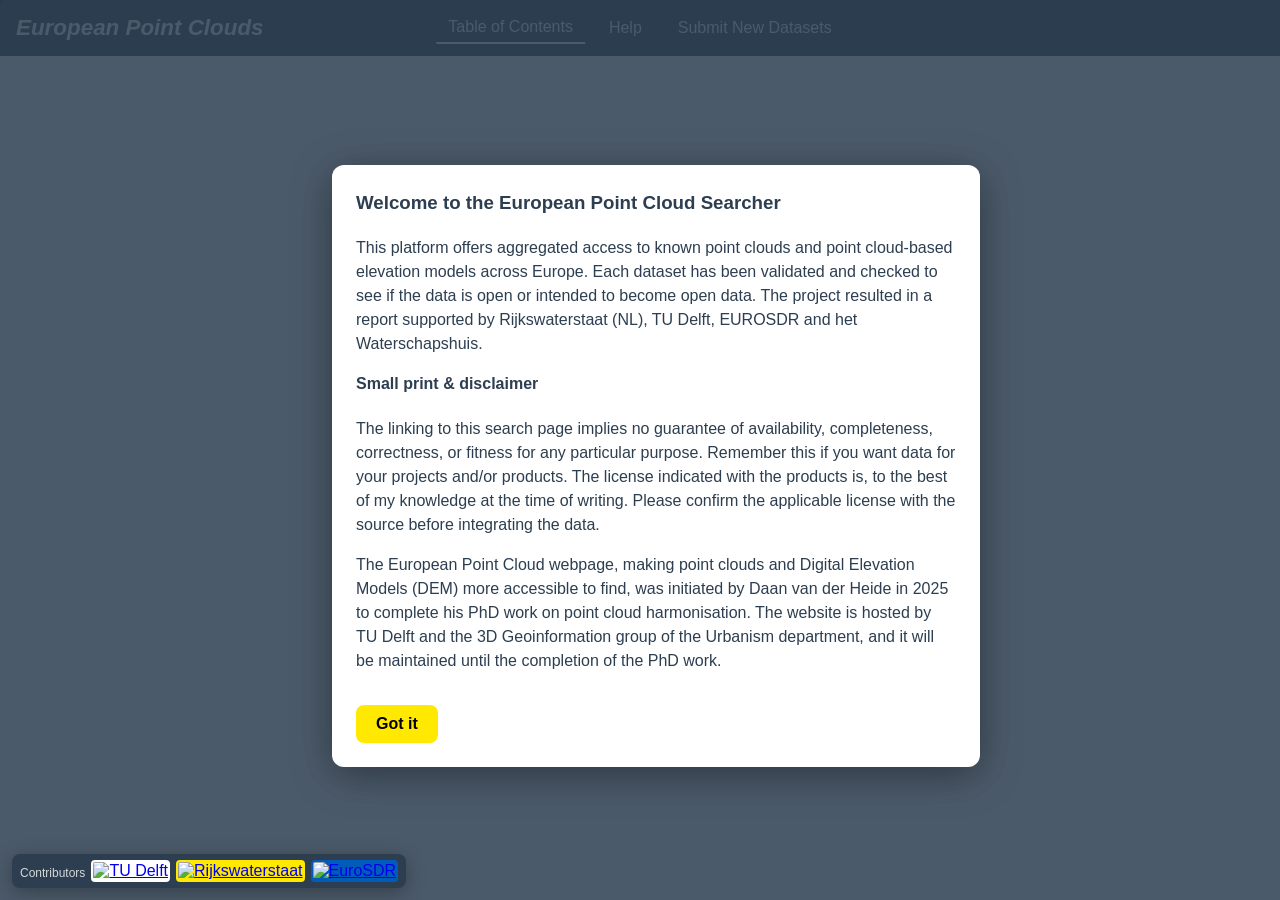
==== commit 5119ab87: "text corrections" ====
--- a/SRC/index.html
+++ b/SRC/index.html
@@ -129,8 +129,8 @@
           </div> <div id="introModal" class="panel"> 
           <div class="intro-content"> 
             <h3>Welcome to the European Point Cloud Searcher</h3> 
-            <p> This search facilitates the locations of the known point clouds and point cloud-based elevation models in Europe. 
-              ach dataset has been validated and checked to see if the data is open or intended to become open data. 
+            <p> This platform offers aggregated access to known point clouds and point cloud-based elevation models across Europe. 
+              Each dataset has been validated and checked to see if the data is open or intended to become open data. 
               The project resulted in a report supported by Rijkswaterstaat (NL), TU Delft, EUROSDR and het Waterschapshuis. </p> 
               <h4>Small print &amp; disclaimer</h4> <p> The linking to this search page implies no guarantee of availability, completeness, correctness, or fitness for any particular purpose. 
                 Remember this if you want data for your projects and/or products. 
@@ -177,7 +177,7 @@
                         </div> <div class="info-step"> 
                           <div class="info-text"> 
                             <h3>4. Explore Detailed Information</h3> 
-                            <p>When you select a country or region, details will appear: dataset type, accuracy, acquisition year, and links to the provider. The dataroom link, refers you to the landing page where you can download the elevation datasets. </p> 
+                            <p>When you select a country or region, details will appear: dataset type, accuracy, acquisition year, and links to the provider. The dataroom link refers you to the landing page where you can download the elevation datasets. </p> 
                             </div> <div class="info-gif"> <img src="images/step3.png" alt="GIF showing information panel" /> </div> 
                             </div> <div class="info-step"> <div class="info-text"> <h3>5. Return to Overview</h3> 
                             <p> Use the <em>Return to national Overview view</em> button in the TOC to reset the map and return to the full European overview. </p> 
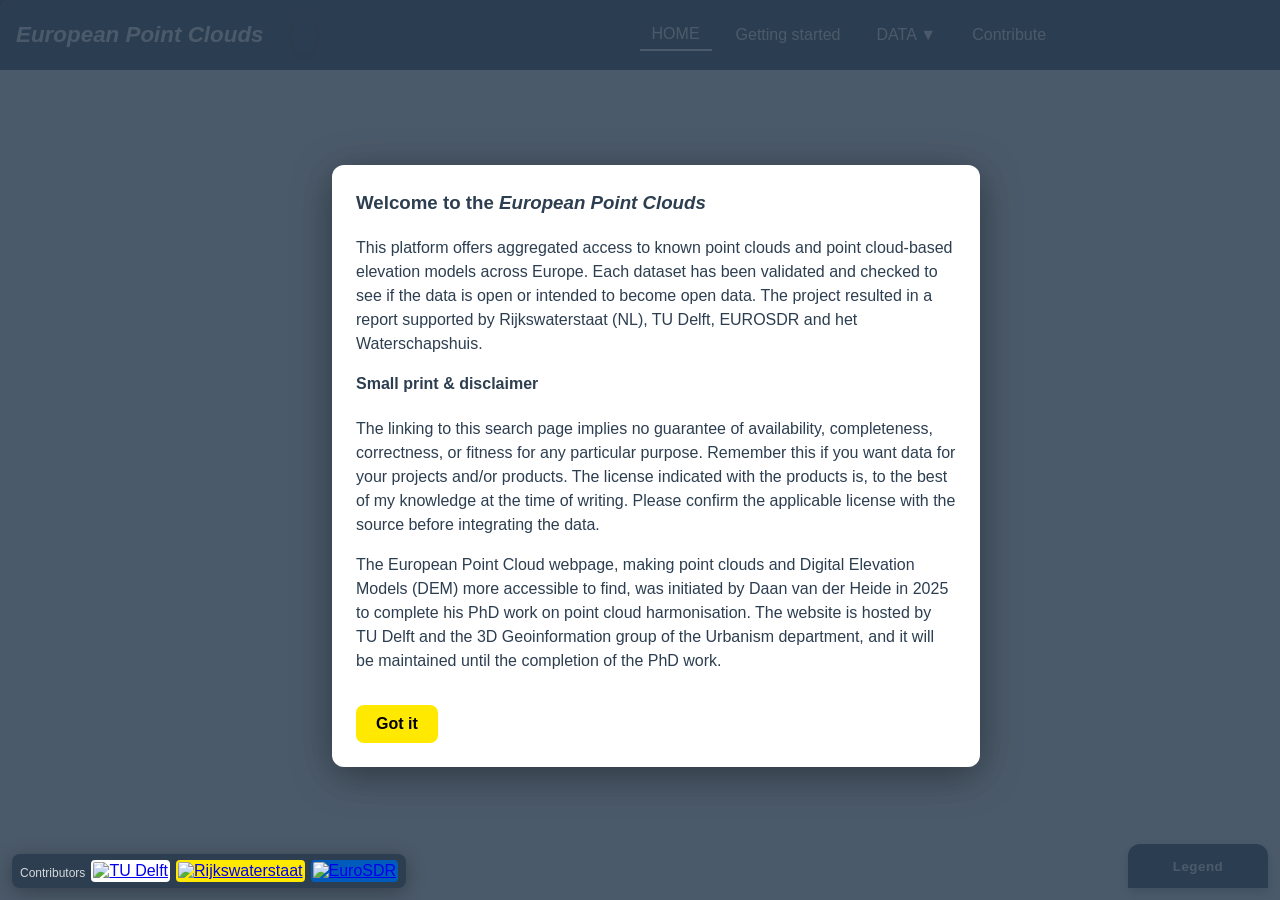
==== commit 79324ef3: "updates to the website - search bar on another location - legend - removed the TOC - working on the " ====
--- a/SRC/index.html
+++ b/SRC/index.html
@@ -21,7 +21,7 @@
     #introModal h4 { margin-top: 1em; }
     #introModal button { display: inline-block; /* button only as wide as content */ margin: 16px auto 0 auto; /* auto left/right centers it */ text-align: center; /* make sure text stays centered */ padding: 10px 20px; font-size: 1rem; font-weight: bold; background: #ffe900; border: none; border-radius: 8px; cursor: pointer; transition: background 0.2s ease; }
     #introModal button:hover { background: #ffef33; }
-    #toc { position: fixed; left: 12px; width: 370px; background: #2c3e50; color: #fff; padding: 24px 20px 24px 24px; border-radius: 14px; z-index: 1002; box-shadow: 0 4px 20px rgba(0,0,0,0.3); max-height: calc(90vh - 70px); /* limits height relative to window */ overflow-y: auto; /* enables scrolling */ box-sizing: border-box; /* padding stays inside width */ }
+    #toc { display: none !important; position: fixed; left: 0; width: 370px; background: #2c3e50; color: #fff; padding: 24px 20px 24px 24px; border-radius: 0 14px 14px 0; z-index: 1002; box-shadow: 0 4px 20px rgba(0,0,0,0.3); max-height: calc(90vh - 70px); /* limits height relative to window */ overflow-y: auto; /* enables scrolling */ box-sizing: border-box; /* padding stays inside width */ }
     /* Logos inside the TOC */
     #toc-logos { display: flex; justify-content: flex-start; align-items: center; gap: 12px; margin-bottom: 16px; }
     #toc-logos img { height: 36px; width: auto; cursor: pointer; transition: transform 0.2s ease; }
@@ -34,7 +34,7 @@
     #toc h2 { font-size: 2.2rem; margin-top: 0; margin-bottom: 14px; text-align: center; }
     #toc input { width: 100%; border-radius: 8px; margin-bottom: 20px; padding: 12px; font-size:1.1rem; background: #fff; color: #222; border: none; outline: none; font-family: inherit; box-sizing: border-box; }
     #toc h3 { margin: 8px 0 18px 0; font-size: 1.2rem; font-weight: bold; color: #ffe900; letter-spacing: 0.02em; text-align: center; /* titel in het midden */ }
-    .legend-categories { display: flex; flex-wrap: nowrap; /* alle vier op één rij */ gap: 12px; /* gelijke ruimte ertussen */ margin-bottom: 22px; }
+    .legend-categories { display: none; flex-wrap: nowrap; /* alle vier op één rij */ gap: 12px; /* gelijke ruimte ertussen */ margin-bottom: 22px; }
     .legend-btn { flex: 1; /* alle knoppen even breed */ display: flex; flex-direction: column; /* kleur boven, tekst eronder */ align-items: center; /* alles gecentreerd */ justify-content: center; gap: 6px; /* ruimte tussen kleur en tekst */ font-size: 1rem; font-weight: 600; padding: 12px 0; border-radius: 8px; border: none; cursor: pointer; background: #242a34; color: #fff; outline: 2px solid transparent; transition: background 0.15s, outline 0.15s; }
     .legend-btn.active, .legend-btn:focus { background: #444; outline: 2px solid #ffe900; }
     .legend-btn[data-color]::before { content: ""; width: 20px; height: 20px; border-radius: 4px; background: var(--cat-color, #bbb); border: 2px solid #fff; box-shadow: 0 0 0 1px #111; }
@@ -55,13 +55,47 @@
     #sidebar-header { display: flex; justify-content: space-between; align-items: center; margin-bottom: 12px; position: relative; }
     #sidebar-header h3 { margin: 0; font-weight: bold; font-size: 20px; color: white; flex: 1 1 auto; line-height: 1.2; overflow: hidden; text-overflow: ellipsis; white-space: nowrap; }
     #map { position: absolute; top: 0; right: 0; bottom: 0; left: 0; }
-    #tabs { display: flex; align-items: center; justify-content: space-between; background: #2c3e50; padding: 15px 16px; position: fixed; top: 0; width: 100%; z-index: 1003; box-sizing: border-box; }
-    #tab-title { color: #fff; font-size: 1.4rem; font-weight: bold; white-space: nowrap; font-weight: bold; /* vet */ font-style: italic; /* cursief */ }
-    #tab-buttons { position: absolute; left: 50%; transform: translateX(-50%); /* echt centreren */ display: flex; gap: 12px; }
-    #tabs button { color: #fff; background: none; border: none; padding: 6px 12px; font-size: 1rem; cursor: pointer; }
+    #tabs { display: flex; align-items: center; gap: 16px; background: #2c3e50; padding: 15px 16px; position: fixed; top: 0; width: 100%; z-index: 1003; box-sizing: border-box; flex-wrap: nowrap; }
+    #tab-left { display: flex; align-items: center; gap: 12px; flex: 0 0 auto; min-width: 0; }
+    #tab-title { color: #fff; font-size: 1.4rem; font-weight: bold; white-space: nowrap; font-style: italic; flex: 0 0 auto; }
+    #tab-title.hidden { display: none; }
+    #tab-spacer { display: none; }
+    #tab-buttons { display: flex; gap: 12px; align-items: center; flex: 0 0 auto; flex-wrap: nowrap; white-space: nowrap; }
+    #tabs button { color: #fff; background: none; border: none; padding: 6px 12px; font-size: 1rem; cursor: pointer; flex: 0 0 auto; white-space: nowrap; }
+    /* Data dropdown */
+    #dataMenu {
+      position: fixed;
+      top: 56px;
+      right: 16px;
+      background: #2c3e50;
+      color: #fff;
+      padding: 14px;
+      border-radius: 10px;
+      box-shadow: 0 8px 24px rgba(0,0,0,0.35);
+      display: none;
+      z-index: 1600;
+      min-width: 220px;
+    }
+    #dataMenu button {
+      width: 100%;
+      text-align: left;
+      background: #ffe900;
+      color: #222;
+      border: none;
+      border-radius: 8px;
+      padding: 10px 12px;
+      font-weight: 700;
+      cursor: pointer;
+      margin-bottom: 8px;
+    }
+    #dataMenu button:last-child { margin-bottom: 0; }
+    #tab-search { position: relative; display: flex; align-items: center; flex: 0 0 320px; min-width: 240px; max-width: 360px; margin: 0 12px; }
+    #tocSearchToggle { flex: 0 0 40px; height: 40px; border-radius: 50%; border: none; cursor: pointer; background: #ffe900 url("data:image/svg+xml,%3Csvg xmlns='http://www.w3.org/2000/svg' viewBox='0 0 24 24' stroke='%23222' fill='none' stroke-width='2'%3E%3Ccircle cx='11' cy='11' r='6'/%3E%3Cline x1='15.5' y1='15.5' x2='21' y2='21'/%3E%3C/svg%3E") center/18px 18px no-repeat; box-shadow: 0 2px 6px rgba(0,0,0,0.25); margin: 0; padding: 0; }
+    #tocSearch { display: none; flex: 1 1 auto; border-radius: 8px; padding: 10px 12px 10px 12px; font-size: 1rem; background: #fff; color: #222; border: none; outline: none; font-family: inherit; min-height: 40px; box-sizing: border-box; }
+    #tab-search.open #tocSearch { display: block; }
+    #tab-search.open #tocSearchToggle { display: none; }
     .info-step { display: flex; flex-wrap: wrap; gap: 16px; margin-bottom: 28px; align-items: flex-start; }
     .info-text { flex: 1 1 55%; min-width: 240px; }
-    .info-gif { flex: 1 1 40%; text-align: center; }
     .info-gif img { max-width: 100%; border-radius: 8px; box-shadow: 0 2px 8px rgba(0,0,0,0.4); }
     #tabs button.active { border-bottom: 2px solid #fff; }
     .toc-category-btn { flex: 0 0 auto; padding: 4px 8px; margin: 2px; font-size: 0.8rem; background: #444; color: #fff; border: none; border-radius: 4px; cursor: pointer; }
@@ -78,18 +112,128 @@
     #logo-bar-bottom a#logo-tudelft img { background: #fff !important; }
     #logo-bar-bottom a#logo-eurosdr img { background: #005bbb !important; }
     #logo-bar-bottom a#logo-rws img { background: #ffe900 !important; }
+    /* used for differnet devices */
+    @media (max-width: 768px) {
+  #tabs { position: fixed; top: 0; left: 0; right: 0; padding: 12px; flex-wrap: wrap; gap: 8px; }
+  #tab-left { order: 1; width: 100%; gap: 8px; }
+  #tab-search { order: 2; flex: 1 1 100%; max-width: none; min-width: 0; margin: 0; }
+  #tab-buttons { order: 3; width: 100%; justify-content: flex-start; gap: 12px; flex-wrap: wrap; }
+  #tocSearch { width: 100%; max-width: none; padding-left: 46px; }
+        #toc, #sidebar, #helpModal, #infoPanel {
+            position: fixed; left: 0; right: 0; width: 100%;
+            top: auto; bottom: 0;
+            max-height: 65vh; border-radius: 12px 12px 0 0;
+            box-sizing: border-box;
+                     }
+        #toc { max-height: 60vh; }
+            .legend-categories { flex-wrap: wrap; gap: 8px; }
+        #tabs button, .legend-btn, .overview-btn { padding: 12px 14px; font-size: 1rem; }
+        #logo-bar, #logo-bar-bottom { display: none; }
+        }
+    .legend-bookmark {
+      position: fixed;
+      right: 12px;
+      bottom: 12px;
+      z-index: 1500;
+      display: flex;
+      align-items: flex-end;
+      gap: 0;
+    }
+
+
+    #legend-toggle {
+      width: 140px;
+      height: 44px;
+      border-radius: 12px 12px 0 0;
+      background: #2c3e50;
+      color: #fff;
+      border: none;
+      cursor: pointer;
+      font-weight: 700;
+      letter-spacing: 0.5px;
+      box-shadow: 0 4px 12px rgba(0,0,0,0.3);
+    }
+
+#legend-toggle::after {
+  content: "Legend";
+  writing-mode: horizontal-tb;
+  transform: none;
+  font-weight: bold;
+}
+
+    #legend-panel {
+      position: absolute;
+      right: 0;
+      bottom: 0;  /* align bottom of panel with bottom of page via bookmark */
+      width: 240px;
+      background: #2c3e50;
+      color: #fff;
+      border-radius: 12px 12px 0 0;
+      padding: 14px;
+      box-shadow: 0 6px 24px rgba(0,0,0,0.4);
+      z-index: 1501;
+      transform: translateY(110%);
+      transition: transform 0.2s ease, opacity 0.2s ease;
+      opacity: 0;
+    }
+    .legend-bookmark:not(.open) #legend-panel { display: none; }
+    .legend-bookmark.open #legend-panel {
+      display: block;
+      transform: translateY(0);
+      opacity: 1;
+    }
+    .legend-bookmark.open #legend-toggle { display: none; }
+
+.legend-header {
+  display: flex;
+  justify-content: space-between;
+  align-items: center;
+  font-weight: bold;
+  margin-bottom: 10px;
+}
+
+.legend-list {
+  list-style: none;
+  padding: 0;
+  margin: 0;
+}
+
+.legend-list li {
+  display: flex;
+  align-items: center;
+  gap: 10px;
+  padding: 8px;
+  cursor: pointer;
+  border-radius: 6px;
+}
+
+.legend-list li:hover {
+  background: rgba(255,255,255,0.1);
+}
+
+.swatch {
+  width: 18px;
+  height: 18px;
+  border-radius: 4px;
+}
+
+.swatch.pc { background: #A9B689; }
+.swatch.dem { background: #D4602A; }
+.swatch.region { background: #A7C1D9; }
+.swatch.noinfo { background: #8E8E93; }
+
   </style>
 </head>
 <body> 
   <!-- <div id="logo-container"> --> 
+    
     <div id="map">
 
     </div> 
     <div id="toc" class="panel"> 
       <div id="toc-country" style="display:block;"> 
         <!-- <h2>Topographic data overview of Europe</h2> -->
-        <input id="tocSearch" placeholder="Search a country..." /> 
-        <h3>Category search</h3> 
+        <h3 id="categorySearchTitle" style="display:none;">Category search</h3> 
         <div id="legendCategories" class="legend-categories"></div> 
         <button id="overviewBtn" class="overview-btn">Reset view</button> 
         <div id="dividerLine" class="divider" style="display:none;">&mdash;&mdash;&mdash; Available countries &mdash;&mdash;&mdash;</div> 
@@ -121,14 +265,27 @@
           
           
       <div id="tabs"> 
-        <div id="tab-title">European Point Clouds</div> <div id="tab-buttons">
-          <button id="tab-toc" class="active">Table of Contents</button> 
-          <button id="tab-info">Help</button> 
-          <button id="tab-help">Submit New Datasets </button> 
-        </div> <div id="tab-spacer"></div>
+        <div id="tab-left">
+          <div id="tab-title">European Point Clouds</div>
+        </div>
+        <div id="tab-search">
+          <button id="tocSearchToggle" aria-label="Open search"></button>
+          <input id="tocSearch" placeholder="Search a country..." />
+        </div>
+        <div id="tab-buttons">
+          <button id="tab-toc" class="active">HOME</button> 
+          <button id="tab-info" onclick="window.location.href='getting-started.html'">Getting started</button> 
+          <button id="tab-data">DATA ▼</button> 
+          <button id="tab-help">Contribute</button> 
+        </div>
+        <div id="tab-spacer"></div>
+        <div id="dataMenu">
+          <button id="dataMapBtn">Find your data on the map</button>
+          <button id="dataCatalogueBtn">Find your data in the catalogue</button>
+        </div>
           </div> <div id="introModal" class="panel"> 
           <div class="intro-content"> 
-            <h3>Welcome to the European Point Cloud Searcher</h3> 
+            <h3>Welcome to the <em>European Point Clouds</em></h3> 
             <p> This platform offers aggregated access to known point clouds and point cloud-based elevation models across Europe. 
               Each dataset has been validated and checked to see if the data is open or intended to become open data. 
               The project resulted in a report supported by Rijkswaterstaat (NL), TU Delft, EUROSDR and het Waterschapshuis. </p> 
@@ -145,7 +302,7 @@
                 <!-- Information Panel --> 
 
                 <div id="infoPanel" class="panel"> 
-                  <h2>How to use European Point Clouds website</h2> 
+                  <h2>How to get started</h2> 
                   <p> This platform helps you explore national and regional topographic and point cloud datasets across Europe. 
                     Follow the steps below — each section includes an explanation and an example GIF. </p> 
                   <div class="info-step"> <div class="info-text"> 
@@ -192,8 +349,33 @@
                             </div> 
                             <script src="https://unpkg.com/maplibre-gl@2.4.0/dist/maplibre-gl.js"></script> 
                             <script src="https://unpkg.com/@turf/turf@6/turf.min.js"></script> 
-
-          <script> (function() { 
+<div id="legend-bookmark" class="legend-bookmark">
+  <button id="legend-toggle" aria-label="Open legend"></button>
+
+  <div id="legend-panel">
+    <div class="legend-header">
+      <span>Legend</span>
+      <button id="legend-close" aria-label="Close legend">&times;</button>
+    </div>
+
+    <ul class="legend-list">
+      <li data-cat="Pointcloud">
+        <span class="swatch pc"></span> Point cloud
+      </li>
+      <li data-cat="DEM">
+        <span class="swatch dem"></span> Digital Elevation Model
+      </li>
+      <li data-cat="Region">
+        <span class="swatch region"></span> Regional dataset
+      </li>
+      <li data-cat="No Info">
+        <span class="swatch noinfo"></span> No information
+      </li>
+    </ul>
+  </div>
+</div>
+
+ <script> (function() { 
     function debounce(fn, delay) { 
         let timer; 
         return function(...args) { 
@@ -240,10 +422,19 @@
             if (map.getLayer('region-fill')) map.removeLayer('region-fill'); 
             if (map.getLayer('region-border')) map.removeLayer('region-border'); 
             if (map.getSource('regions')) map.removeSource('regions'); 
+            // clear any filters that may hide countries
+            if (map.getLayer('country-fill')) map.setFilter('country-fill', null);
+            if (map.getLayer('country-border')) map.setFilter('country-border', null);
+            applyCategoryFilterToMap(); 
             map.easeTo({ center: [5, 50], zoom: 5, pitch: 0, bearing: 0, duration: 1000 }); 
         } 
         map.setMinZoom(2); 
         sidebar.style.display = 'none'; // Sidebar sluiten bij reset 
+        infoTitleEl.textContent = 'Select a country.'; 
+        infoBox.innerHTML = 'Select a country.'; 
+        if (document.getElementById('infoPanel')) { 
+            document.getElementById('infoPanel').style.display = 'none'; 
+        } 
         renderCountriesList(); 
     } 
 
@@ -258,6 +449,8 @@
     const countryListEl = document.getElementById('countryList'); 
     const dividerLine = document.getElementById('dividerLine'); 
     const tocSearch = document.getElementById('tocSearch'); 
+    const tocSearchToggle = document.getElementById('tocSearchToggle');
+    const tabSearch = document.getElementById('tab-search');
     const tabs = { 
         toc: document.getElementById('tab-toc'), 
         info: document.getElementById('tab-info'), 
@@ -273,11 +466,51 @@
     // Init 
     // tocSearch.addEventListener('input', debounce(updateTOCList, 200)); 
     tocSearch.addEventListener('input', renderCountriesList); 
+    tocSearchToggle.addEventListener('click', () => {
+        tabSearch.classList.add('open');
+        document.getElementById('tab-title').classList.add('hidden');
+        tocSearch.focus();
+        tocSearch.select();
+    });
+    document.addEventListener('click', (e) => {
+        if (!tabSearch.contains(e.target)) {
+            tabSearch.classList.remove('open');
+            document.getElementById('tab-title').classList.remove('hidden');
+        }
+        const menu = document.getElementById('dataMenu');
+        if (menu && menu.style.display === 'block' && !menu.contains(e.target) && e.target !== dataTab) {
+            menu.style.display = 'none';
+        }
+    });
     overviewBtn.onclick = overviewReset; 
     introBtn.addEventListener('click', () => introModal.style.display = 'none'); 
-    tabs.toc.addEventListener('click', () => showTab('toc')); 
+    tabs.toc.addEventListener('click', () => overviewReset()); 
     tabs.info.addEventListener('click', () => showTab('info')); 
     tabs.help.addEventListener('click', () => showTab('help')); 
+
+    const dataTab = document.getElementById('tab-data');
+    const dataMenu = document.getElementById('dataMenu');
+    document.getElementById('dataMapBtn').addEventListener('click', () => {
+        overviewReset();
+        dataMenu.style.display = 'none';
+    });
+    document.getElementById('dataCatalogueBtn').addEventListener('click', () => {
+        window.location.href = 'catalogue.html';
+    });
+    dataTab.addEventListener('click', (e) => {
+        e.stopPropagation();
+        const open = dataMenu.style.display === 'block';
+        dataMenu.style.display = open ? 'none' : 'block';
+    });
+    dataTab.addEventListener('mouseenter', () => {
+        dataMenu.style.display = 'block';
+    });
+    dataTab.addEventListener('mouseleave', () => {
+        if (!dataMenu.matches(':hover')) dataMenu.style.display = 'none';
+    });
+    dataMenu.addEventListener('mouseleave', () => {
+        dataMenu.style.display = 'none';
+    });
     // document.getElementById('helpModalClose').addEventListener('click', () => showTab('toc')); 
 
     function showTab(name) { 
@@ -291,7 +524,7 @@
     } 
 
     // Load data 
-    fetch('data/map_data_overview.geojson') 
+    fetch('data/map_data_overview.geojson')
     .then(r => r.json()) 
     .then(cd => { 
         countriesData = cd; 
@@ -626,7 +859,7 @@
             minZoom: 2, 
             maxZoom: 10 
         }); 
-        map.on('load', () => { 
+    map.on('load', () => { 
             const onlyCountries = { 
                 type: 'FeatureCollection', 
                 features: countriesData.features.filter(f => f.properties.Name && !f.properties.RegionName) 
@@ -653,30 +886,30 @@
             ['mouseenter', 'mouseleave'].forEach(evt => { 
                 map.on(evt, 'country-fill', () => map.getCanvas().style.cursor = evt === 'mouseenter' ? 'pointer' : ''); 
             }); 
-            map.on('click', 'country-fill', e => { 
-                const feat = e.features[0]; 
-                if (feat.properties.infoStatus !== 'hasinfo' && feat.properties.infoStatus !== 'region') return; 
-                handleCountrySelect(feat); 
-            }); 
-
-            // Click outside countries/regions to return to overview
+
+            // Unified click handling: select country/region or reset if empty
             map.on('click', e => {
-                // Check if click hit any features on country or region layers
                 const countryFeatures = map.queryRenderedFeatures(e.point, { layers: ['country-fill'] });
+                if (countryFeatures.length) {
+                    const feat = countryFeatures[0];
+                    if (feat.properties.infoStatus === 'hasinfo' || feat.properties.infoStatus === 'region') {
+                        handleCountrySelect(feat);
+                        return;
+                    }
+                }
                 const regionFeatures = map.queryRenderedFeatures(e.point, { layers: ['region-fill'] });
-                
-                // If no features were hit and we're currently viewing regions, return to overview
-                if (countryFeatures.length === 0 && regionFeatures.length === 0 && regionsData) {
-                    overviewReset();
-                }
+        if (regionFeatures.length) {
+            selectRegion(regionFeatures[0].id, regionFeatures[0].properties);
+            return;
+        }
+        overviewReset();
             });
         }); 
     } 
 
     // AANGEPAST: kaart-styling robuust tegen hoofdletters/varianten 
     function showRegionsOnMap(rd) { 
-        if (map.getLayer('country-fill')) map.setLayoutProperty('country-fill', 'visibility', 'none'); 
-        if (map.getLayer('country-border')) map.setLayoutProperty('country-border', 'visibility', 'none'); 
+        // keep countries visible so switching countries remains possible 
         if (map.getLayer('region-fill')) map.removeLayer('region-fill'); 
         if (map.getLayer('region-border')) map.removeLayer('region-border'); 
         if (map.getSource('regions')) map.removeSource('regions'); 
@@ -800,6 +1033,60 @@
 }
 
 }()); 
+const legendBookmark = document.getElementById('legend-bookmark');
+const legendToggle = document.getElementById('legend-toggle');
+const legendPanel  = document.getElementById('legend-panel');
+const legendClose  = document.getElementById('legend-close');
+const legendTitle  = legendPanel.querySelector('.legend-header span');
+
+function closeLegend() {
+  legendBookmark.classList.remove('open');
+}
+legendToggle.onclick = () => {
+  legendBookmark.classList.add('open');
+};
+
+legendClose.onclick = closeLegend;
+legendTitle.onclick = closeLegend;
+document.addEventListener('click', (e) => {
+  if (!legendBookmark.contains(e.target)) {
+    closeLegend();
+  }
+});
+
+// Koppelt direct aan bestaande category-logica
+legendPanel.querySelectorAll('li').forEach(li => {
+  li.addEventListener('click', () => {
+    activeCategory = normalizeCat(li.dataset.cat);
+    renderCountriesList();
+    applyCategoryFilterToMap();
+
+    legendPanel.querySelectorAll('li')
+      .forEach(x => x.classList.remove('active'));
+    li.classList.add('active');
+    applyCategoryFilterToMap();
+  });
+});
+
+function applyCategoryFilterToMap() {
+  if (!window.map || !map.getLayer('country-fill')) return;
+  if (activeCategory) {
+    map.setFilter('country-fill', [
+      'all',
+      ['==', ['get', 'Data'], activeCategory],
+      ['!', ['has', 'RegionName']]
+    ]);
+    map.setFilter('country-border', [
+      'all',
+      ['!', ['has', 'RegionName']]
+    ]);
+  } else {
+    map.setFilter('country-fill', null);
+    map.setFilter('country-border', null);
+  }
+}
+
 </script> 
+
 </body> 
 </html>
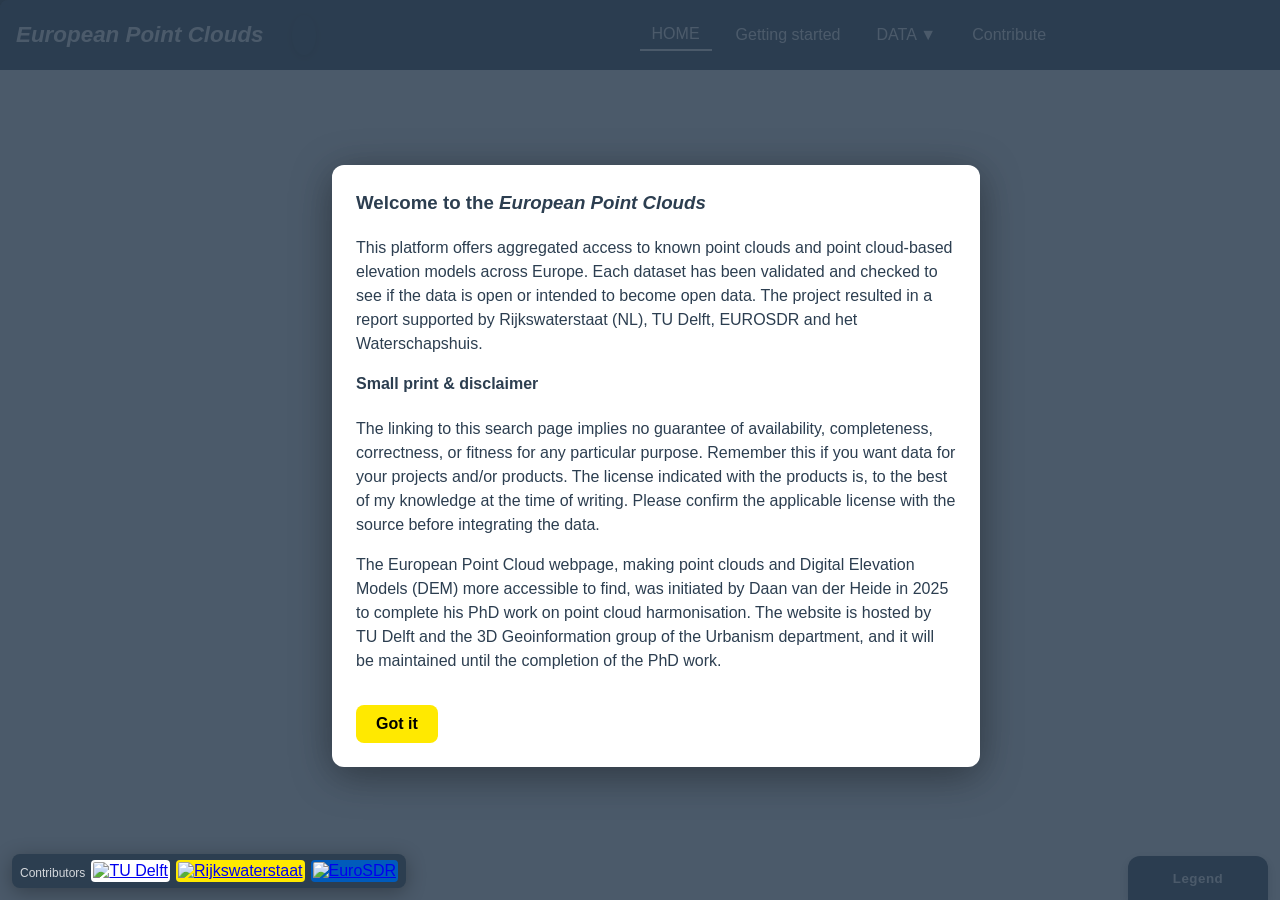
==== commit ba00f116: "Update index.html" ====
--- a/SRC/index.html
+++ b/SRC/index.html
@@ -133,7 +133,7 @@
     .legend-bookmark {
       position: fixed;
       right: 12px;
-      bottom: 12px;
+      bottom: 0;           /* plak tegen onderkant aan */
       z-index: 1500;
       display: flex;
       align-items: flex-end;
@@ -217,10 +217,10 @@
   border-radius: 4px;
 }
 
-.swatch.pc { background: #A9B689; }
-.swatch.dem { background: #D4602A; }
-.swatch.region { background: #A7C1D9; }
-.swatch.noinfo { background: #8E8E93; }
+.swatch.pc { background: #1B9E77; }
+.swatch.dem { background: #7570B3; }
+.swatch.region { background: #0072B2; }
+.swatch.noinfo { background: #7F7F7F; }
 
   </style>
 </head>
@@ -316,10 +316,10 @@
                       <h3>2. Use the Table of Contents (TOC)</h3> 
                       <p> Open the left-hand panel to browse all available countries. You can filter with the search bar or click a category button to highlight only specific dataset types: </p> 
                       <ul> 
-                            <li><span style="color:#A7C1D9; font-weight:bold;">Region</span> – regional dataset</li>
-                            <li><span style="color:#A9B689; font-weight:bold;">Pointcloud</span> – LiDAR datasets</li>
-                            <li><span style="color:#D4602A; font-weight:bold;">Digital Elevation Model</span> – raster Digital Elevation Models</li>
-                            <li><span style="color:#ffcccc; font-weight:bold;">No info</span> – no open information</li>
+                            <li><span style="color:#0072B2; font-weight:bold;">Region</span> – regional dataset</li>
+                            <li><span style="color:#1B9E77; font-weight:bold;">Pointcloud</span> – LiDAR datasets</li>
+                            <li><span style="color:#7570B3; font-weight:bold;">Elevation model</span> – raster Digital Elevation Models</li>
+                            <li><span style="color:#7F7F7F; font-weight:bold;">No data / unknown</span> – no open information</li>
 
                        </ul> </div> 
                   
@@ -363,13 +363,13 @@
         <span class="swatch pc"></span> Point cloud
       </li>
       <li data-cat="DEM">
-        <span class="swatch dem"></span> Digital Elevation Model
+        <span class="swatch dem"></span> Elevation model
       </li>
       <li data-cat="Region">
         <span class="swatch region"></span> Regional dataset
       </li>
       <li data-cat="No Info">
-        <span class="swatch noinfo"></span> No information
+        <span class="swatch noinfo"></span> No data / unknown
       </li>
     </ul>
   </div>
@@ -385,10 +385,10 @@
     } 
 
     const categoryColors = { 
-        Region: '#A7C1D9', 
-        Pointcloud: '#A9B689', 
-        DEM: '#D4602A', 
-        'No Info':'#8E8E93' 
+        Region: '#0072B2', 
+        Pointcloud: '#1B9E77', 
+        DEM: '#7570B3', 
+        'No Info':'#7F7F7F' 
     }; 
 
     // State 
@@ -552,7 +552,7 @@
         legendCatsEl.innerHTML = ''; 
         const orderedCats = ['Pointcloud', 'DEM', 'No Info', 'Region']; 
         orderedCats.forEach(cat => { 
-            const color = categoryColors[cat] || '#8E8E93'; 
+            const color = categoryColors[cat] || '#7F7F7F'; 
             const btn = document.createElement('button'); 
             btn.className = 'legend-btn'; 
             btn.setAttribute('data-color', cat); 
@@ -561,7 +561,8 @@
                 btn.classList.add('region-btn'); 
                 btn.innerHTML = '<span>Regional</span>'; // logo + tekst via CSS 
             } else { 
-                btn.textContent = cat; 
+                const label = (cat === 'DEM') ? 'Elevation model' : (cat === 'No Info' ? 'No data / unknown' : cat); 
+                btn.textContent = label; 
             } 
             btn.onclick = () => { 
                 document.querySelectorAll('.legend-btn').forEach(b => b.classList.remove('active')); 
@@ -591,7 +592,7 @@
 
     // NIEUW: haal kleur op ongeacht hoofdletters/varianten 
     function getCatColor(cat) { 
-        return (categoryColors[normalizeCat(cat)] || '#8E8E93'); 
+        return (categoryColors[normalizeCat(cat)] || '#7F7F7F'); 
     } 
 
     // AANGEPAST: kleuren in landenlijst via getCatColor 
@@ -774,10 +775,10 @@
         tocList.style.flexWrap = 'wrap'; 
         tocList.style.gap = '4px'; 
         const colorMap = { 
-            Region: '#A7C1D9', 
-            Pointcloud: '#A9B689', 
-            DEM: '#D4602A', 
-            'No info': '#8E8E93' 
+            Region: '#0072B2', 
+            Pointcloud: '#1B9E77', 
+            DEM: '#7570B3', 
+            'No info': '#7F7F7F' 
         }; 
         const matches = countriesData.features 
         .filter(f => type === 'No info' ? !f.properties.Data : f.properties.Data === type) 
@@ -870,7 +871,7 @@
                 type: 'fill', 
                 source: 'countries', 
                 paint: { 
-                    'fill-color': ['case', ['boolean', ['feature-state', 'highlightAllGreen'], false], '#A7C1D9', ['==', ['get', 'Data'], 'Region'], '#A7C1D9', ['==', ['get', 'Data'], 'Pointcloud'], '#A9B689', ['==', ['get', 'Data'], 'DEM'], '#D4602A', '#8E8E93'], 
+                    'fill-color': ['case', ['boolean', ['feature-state', 'highlightAllGreen'], false], '#0072B2', ['==', ['get', 'Data'], 'Region'], '#0072B2', ['==', ['get', 'Data'], 'Pointcloud'], '#1B9E77', ['==', ['get', 'Data'], 'DEM'], '#7570B3', '#7F7F7F'], 
                     'fill-opacity': 0.6 
                 } 
             }); 
@@ -922,11 +923,11 @@
             paint: { 
                 'fill-color': [ 
                     'case', ['boolean', ['feature-state', 'selected'], false], '#ffe900', 
-                    ['==', ['downcase', ['get', 'Data']], 'region'], '#A7C1D9', 
-                    ['==', ['downcase', ['get', 'Data']], 'pointcloud'], '#A9B689', 
-                    ['==', ['downcase', ['get', 'Data']], 'dem'], '#D4602A', 
-                    ['==', ['downcase', ['get', 'Data']], 'no info'], '#8E8E93', 
-                    /* else */ '#8E8E93' 
+                    ['==', ['downcase', ['get', 'Data']], 'region'], '#0072B2', 
+                    ['==', ['downcase', ['get', 'Data']], 'pointcloud'], '#1B9E77', 
+                    ['==', ['downcase', ['get', 'Data']], 'dem'], '#7570B3', 
+                    ['==', ['downcase', ['get', 'Data']], 'no info'], '#7F7F7F', 
+                    /* else */ '#7F7F7F' 
                 ], 
                 'fill-opacity': 0.5 
             } 
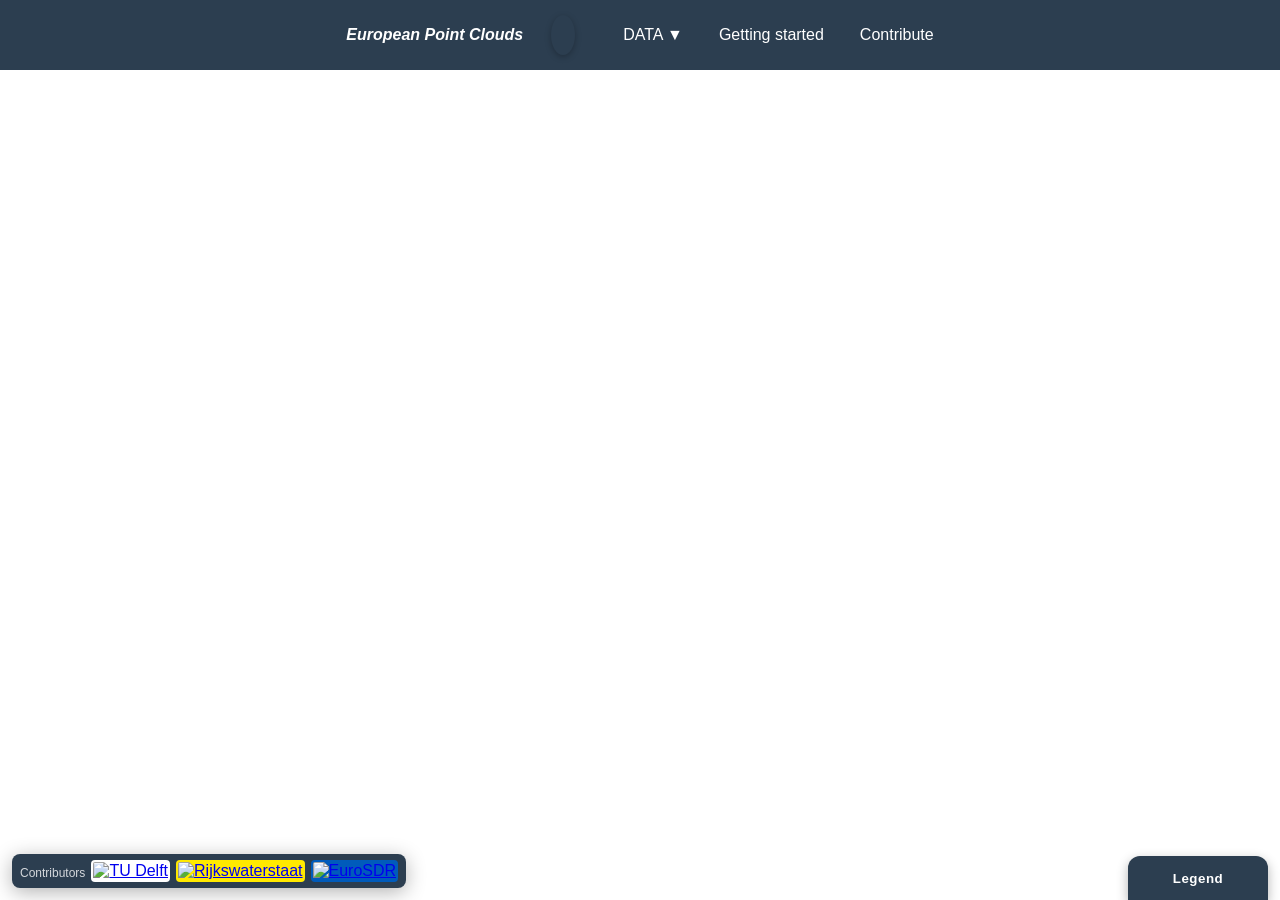
==== commit ebf8de1d: "Push_latest" ====
--- a/SRC/index.html
+++ b/SRC/index.html
@@ -13,14 +13,6 @@
     #logo-container { position: fixed; top: 12px; left: 12px; z-index: 2000; }
     #logo { height: 48px; width: auto; }
     #logo-bar { position: fixed; top: 12px; left: 12px; z-index: 2000; display: flex; align-items: center; gap: 12px; background: #2c3e50; padding: 8px 12px; border-radius: 8px; box-shadow: 0 4px 20px rgba(0,0,0,0.3); }
-    /* Fullscreen background overlay */
-    #introModal { display: flex; justify-content: center; align-items: center; flex-direction: column; position: fixed; top: 0; left: 0; width: 100vw; height: 100vh; background: rgba(44,62,80,0.85); z-index: 2000; }
-    /* White content box inside the modal */
-    #introModal .intro-content { background: #fff; color: #2c3e50; padding: 24px; border-radius: 12px; max-width: 600px; width: 90%; line-height: 1.5; box-shadow: 0 8px 40px rgba(0,0,0,0.4); overflow-y: auto; max-height: 80vh; }
-    #introModal h3 { margin-top: 0; }
-    #introModal h4 { margin-top: 1em; }
-    #introModal button { display: inline-block; /* button only as wide as content */ margin: 16px auto 0 auto; /* auto left/right centers it */ text-align: center; /* make sure text stays centered */ padding: 10px 20px; font-size: 1rem; font-weight: bold; background: #ffe900; border: none; border-radius: 8px; cursor: pointer; transition: background 0.2s ease; }
-    #introModal button:hover { background: #ffef33; }
     #toc { display: none !important; position: fixed; left: 0; width: 370px; background: #2c3e50; color: #fff; padding: 24px 20px 24px 24px; border-radius: 0 14px 14px 0; z-index: 1002; box-shadow: 0 4px 20px rgba(0,0,0,0.3); max-height: calc(90vh - 70px); /* limits height relative to window */ overflow-y: auto; /* enables scrolling */ box-sizing: border-box; /* padding stays inside width */ }
     /* Logos inside the TOC */
     #toc-logos { display: flex; justify-content: flex-start; align-items: center; gap: 12px; margin-bottom: 16px; }
@@ -55,18 +47,18 @@
     #sidebar-header { display: flex; justify-content: space-between; align-items: center; margin-bottom: 12px; position: relative; }
     #sidebar-header h3 { margin: 0; font-weight: bold; font-size: 20px; color: white; flex: 1 1 auto; line-height: 1.2; overflow: hidden; text-overflow: ellipsis; white-space: nowrap; }
     #map { position: absolute; top: 0; right: 0; bottom: 0; left: 0; }
-    #tabs { display: flex; align-items: center; gap: 16px; background: #2c3e50; padding: 15px 16px; position: fixed; top: 0; width: 100%; z-index: 1003; box-sizing: border-box; flex-wrap: nowrap; }
+    #tabs { display: flex; align-items: center; justify-content: center; gap: 16px; background: #2c3e50; padding: 15px 16px; position: fixed; top: 0; width: 100%; z-index: 1003; box-sizing: border-box; flex-wrap: nowrap; }
     #tab-left { display: flex; align-items: center; gap: 12px; flex: 0 0 auto; min-width: 0; }
-    #tab-title { color: #fff; font-size: 1.4rem; font-weight: bold; white-space: nowrap; font-style: italic; flex: 0 0 auto; }
-    #tab-title.hidden { display: none; }
+    #tab-title { color: #fff; font-size: 1.4rem; font-weight: bold; white-space: nowrap; font-style: italic; flex: 0 0 auto; text-decoration: none; }
+    #tab-title.hidden { visibility: hidden; }
     #tab-spacer { display: none; }
     #tab-buttons { display: flex; gap: 12px; align-items: center; flex: 0 0 auto; flex-wrap: nowrap; white-space: nowrap; }
-    #tabs button { color: #fff; background: none; border: none; padding: 6px 12px; font-size: 1rem; cursor: pointer; flex: 0 0 auto; white-space: nowrap; }
+    #tabs button, #tabs a { color: #fff; background: none; border: none; padding: 6px 12px; font-size: 1rem; cursor: pointer; flex: 0 0 auto; white-space: nowrap; font-family: inherit; text-decoration: none; }
     /* Data dropdown */
     #dataMenu {
-      position: fixed;
-      top: 56px;
-      right: 16px;
+      position: absolute;
+      top: 0;
+      left: 0;
       background: #2c3e50;
       color: #fff;
       padding: 14px;
@@ -89,11 +81,10 @@
       margin-bottom: 8px;
     }
     #dataMenu button:last-child { margin-bottom: 0; }
-    #tab-search { position: relative; display: flex; align-items: center; flex: 0 0 320px; min-width: 240px; max-width: 360px; margin: 0 12px; }
-    #tocSearchToggle { flex: 0 0 40px; height: 40px; border-radius: 50%; border: none; cursor: pointer; background: #ffe900 url("data:image/svg+xml,%3Csvg xmlns='http://www.w3.org/2000/svg' viewBox='0 0 24 24' stroke='%23222' fill='none' stroke-width='2'%3E%3Ccircle cx='11' cy='11' r='6'/%3E%3Cline x1='15.5' y1='15.5' x2='21' y2='21'/%3E%3C/svg%3E") center/18px 18px no-repeat; box-shadow: 0 2px 6px rgba(0,0,0,0.25); margin: 0; padding: 0; }
-    #tocSearch { display: none; flex: 1 1 auto; border-radius: 8px; padding: 10px 12px 10px 12px; font-size: 1rem; background: #fff; color: #222; border: none; outline: none; font-family: inherit; min-height: 40px; box-sizing: border-box; }
+    #tab-search { position: relative; display: flex; align-items: center; width: 40px; height: 40px; margin: 0 8px 0 0; }
+    #tocSearchToggle { flex: 0 0 40px; height: 40px; border-radius: 50%; border: none; cursor: pointer; background: #ffe900 url("images/search_icon.png") center/24px 24px no-repeat; box-shadow: 0 2px 6px rgba(0,0,0,0.25); margin: 0; padding: 0; }
+    #tocSearch { display: none; position: fixed; width: 320px; height: 40px; border-radius: 8px; padding: 10px 12px 10px 12px; font-size: 1rem; background: #fff; color: #222; border: none; outline: none; font-family: inherit; box-sizing: border-box; box-shadow: 0 2px 8px rgba(0,0,0,0.2); z-index: 2000; }
     #tab-search.open #tocSearch { display: block; }
-    #tab-search.open #tocSearchToggle { display: none; }
     .info-step { display: flex; flex-wrap: wrap; gap: 16px; margin-bottom: 28px; align-items: flex-start; }
     .info-text { flex: 1 1 55%; min-width: 240px; }
     .info-gif img { max-width: 100%; border-radius: 8px; box-shadow: 0 2px 8px rgba(0,0,0,0.4); }
@@ -116,9 +107,9 @@
     @media (max-width: 768px) {
   #tabs { position: fixed; top: 0; left: 0; right: 0; padding: 12px; flex-wrap: wrap; gap: 8px; }
   #tab-left { order: 1; width: 100%; gap: 8px; }
-  #tab-search { order: 2; flex: 1 1 100%; max-width: none; min-width: 0; margin: 0; }
+  #tab-search { order: 2; width: auto; height: auto; margin: 0; }
   #tab-buttons { order: 3; width: 100%; justify-content: flex-start; gap: 12px; flex-wrap: wrap; }
-  #tocSearch { width: 100%; max-width: none; padding-left: 46px; }
+  #tocSearch { position: static; display: block; width: 100%; max-width: none; padding-left: 46px; box-shadow: none; }
         #toc, #sidebar, #helpModal, #infoPanel {
             position: fixed; left: 0; right: 0; width: 100%;
             top: auto; bottom: 0;
@@ -266,16 +257,15 @@
           
       <div id="tabs"> 
         <div id="tab-left">
-          <div id="tab-title">European Point Clouds</div>
-        </div>
-        <div id="tab-search">
-          <button id="tocSearchToggle" aria-label="Open search"></button>
-          <input id="tocSearch" placeholder="Search a country..." />
+          <a id="tab-title" href="home.html">European Point Clouds</a>
         </div>
         <div id="tab-buttons">
-          <button id="tab-toc" class="active">HOME</button> 
+          <div id="tab-search">
+            <button id="tocSearchToggle" aria-label="Open search"></button>
+            <input id="tocSearch" placeholder="Search for a point cloud in a country, province or city" />
+          </div>
+          <button id="tab-data">DATA ▼</button> 
           <button id="tab-info" onclick="window.location.href='getting-started.html'">Getting started</button> 
-          <button id="tab-data">DATA ▼</button> 
           <button id="tab-help">Contribute</button> 
         </div>
         <div id="tab-spacer"></div>
@@ -283,20 +273,6 @@
           <button id="dataMapBtn">Find your data on the map</button>
           <button id="dataCatalogueBtn">Find your data in the catalogue</button>
         </div>
-          </div> <div id="introModal" class="panel"> 
-          <div class="intro-content"> 
-            <h3>Welcome to the <em>European Point Clouds</em></h3> 
-            <p> This platform offers aggregated access to known point clouds and point cloud-based elevation models across Europe. 
-              Each dataset has been validated and checked to see if the data is open or intended to become open data. 
-              The project resulted in a report supported by Rijkswaterstaat (NL), TU Delft, EUROSDR and het Waterschapshuis. </p> 
-              <h4>Small print &amp; disclaimer</h4> <p> The linking to this search page implies no guarantee of availability, completeness, correctness, or fitness for any particular purpose. 
-                Remember this if you want data for your projects and/or products. 
-                The license indicated with the products is, to the best of my knowledge at the time of writing. 
-                Please confirm the applicable license with the source before integrating the data. </p> 
-                <p> The European Point Cloud webpage, making point clouds and Digital Elevation Models (DEM) more accessible to find, was initiated by Daan van der Heide in 2025 to complete his PhD work on point cloud harmonisation. 
-                  The website is hosted by TU Delft and the 3D Geoinformation group of the Urbanism department, and it will be maintained until the completion of the PhD work. </p> 
-              <button id="introBtn">Got it</button> 
-            </div> 
           </div> 
                 
                 <!-- Information Panel --> 
@@ -442,8 +418,6 @@
     const infoBox = document.getElementById('info'); 
     const infoTitleEl = document.getElementById('infoTitle'); 
     // const closeBtn = document.getElementById('closeBtn'); 
-    const introModal = document.getElementById('introModal'); 
-    const introBtn = document.getElementById('introBtn'); 
     const legendCatsEl = document.getElementById('legendCategories'); 
     const overviewBtn = document.getElementById('overviewBtn'); 
     const countryListEl = document.getElementById('countryList'); 
@@ -466,8 +440,17 @@
     // Init 
     // tocSearch.addEventListener('input', debounce(updateTOCList, 200)); 
     tocSearch.addEventListener('input', renderCountriesList); 
+    const positionSearch = () => {
+        const rect = tocSearchToggle.getBoundingClientRect();
+        const left = 12;
+        const width = Math.max(160, rect.right - left);
+        tocSearch.style.left = `${left}px`;
+        tocSearch.style.width = `${width}px`;
+        tocSearch.style.top = `${rect.top}px`;
+    };
     tocSearchToggle.addEventListener('click', () => {
         tabSearch.classList.add('open');
+        positionSearch();
         document.getElementById('tab-title').classList.add('hidden');
         tocSearch.focus();
         tocSearch.select();
@@ -482,10 +465,10 @@
             menu.style.display = 'none';
         }
     });
+    window.addEventListener('resize', () => {
+        if (tabSearch.classList.contains('open')) positionSearch();
+    });
     overviewBtn.onclick = overviewReset; 
-    introBtn.addEventListener('click', () => introModal.style.display = 'none'); 
-    tabs.toc.addEventListener('click', () => overviewReset()); 
-    tabs.info.addEventListener('click', () => showTab('info')); 
     tabs.help.addEventListener('click', () => showTab('help')); 
 
     const dataTab = document.getElementById('tab-data');
@@ -497,12 +480,19 @@
     document.getElementById('dataCatalogueBtn').addEventListener('click', () => {
         window.location.href = 'catalogue.html';
     });
+    const positionDataMenu = () => {
+        const rect = dataTab.getBoundingClientRect();
+        dataMenu.style.left = `${rect.left + window.scrollX}px`;
+        dataMenu.style.top = `${rect.bottom + window.scrollY + 6}px`;
+    };
     dataTab.addEventListener('click', (e) => {
         e.stopPropagation();
+        positionDataMenu();
         const open = dataMenu.style.display === 'block';
         dataMenu.style.display = open ? 'none' : 'block';
     });
     dataTab.addEventListener('mouseenter', () => {
+        positionDataMenu();
         dataMenu.style.display = 'block';
     });
     dataTab.addEventListener('mouseleave', () => {
@@ -510,6 +500,9 @@
     });
     dataMenu.addEventListener('mouseleave', () => {
         dataMenu.style.display = 'none';
+    });
+    window.addEventListener('resize', () => {
+        if (dataMenu.style.display === 'block') positionDataMenu();
     });
     // document.getElementById('helpModalClose').addEventListener('click', () => showTab('toc')); 
 
@@ -536,11 +529,6 @@
             } 
             f.properties.infoStatus = d ? (d.toLowerCase() === 'region' ? 'region' : 'hasinfo') : 'noinfo'; 
         }); 
-        introModal.style.display = 'flex'; 
-        setTimeout(() => { 
-            introBtn.disabled = false; 
-            introBtn.style.display = 'inline-block'; 
-        }, 5000); 
         renderCategoryButtons(); 
         renderCountriesList(); 
         initMap(); 
